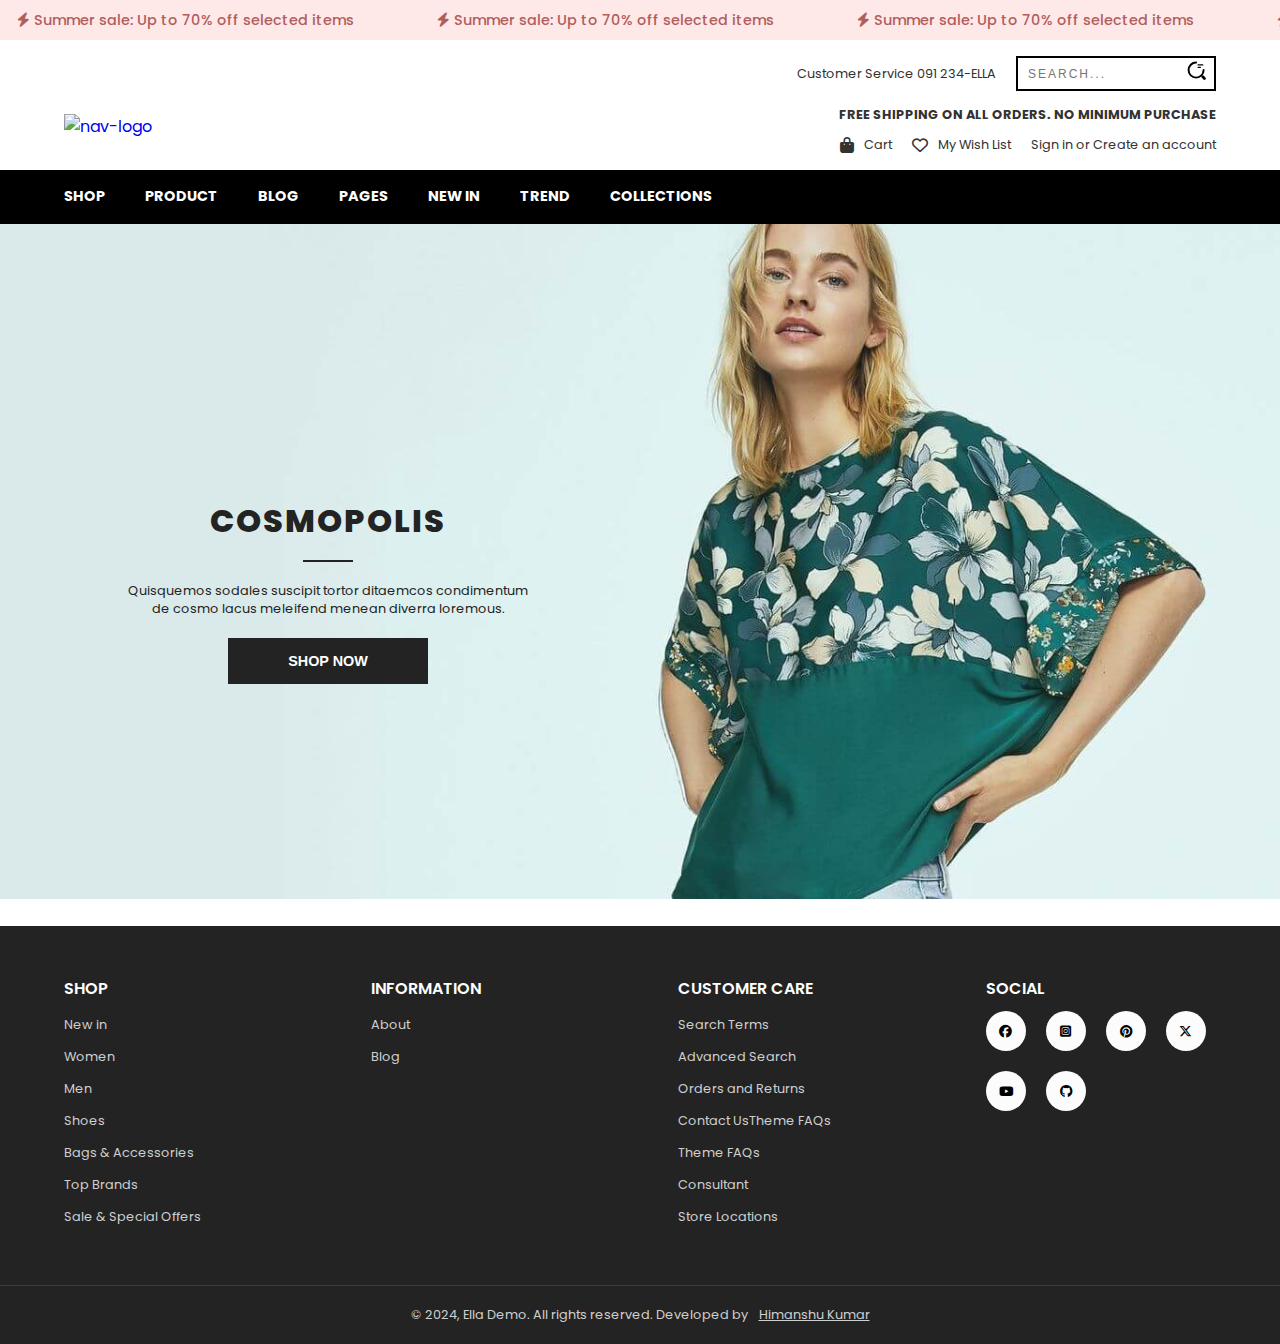
==== index.html @ 305fbdb3 "add footer" ====
<!DOCTYPE html>
<html lang="en">

<head>
    <meta charset="UTF-8" />
    <meta name="viewport" content="width=device-width, initial-scale=1.0" />
    <title>Ella - shopify ⚡</title>
    <link rel="shortcut icon" href="./Assets/favicon_32x32.png" type="image/png" />
    <!-- style -->
    <link rel="stylesheet" href="style.css" />
    <!-- responsive -->
    <link rel="stylesheet" href="query.css" />
    <!-- icons -->
    <link rel="stylesheet" href="https://cdnjs.cloudflare.com/ajax/libs/font-awesome/6.7.2/css/all.min.css"
        integrity="sha512-Evv84Mr4kqVGRNSgIGL/F/aIDqQb7xQ2vcrdIwxfjThSH8CSR7PBEakCr51Ck+w+/U6swU2Im1vVX0SVk9ABhg=="
        crossorigin="anonymous" referrerpolicy="no-referrer" />
</head>

<body>
    <!-- text scroll -->
    <div class="slider-wrapper">
        <div class="slider" id="slider">
            <div class="slide">
                <span>
                    <i class="scroll-icon fa-solid fa-bolt"></i>
                    Summer sale: Up to 70% off selected items
                </span>
            </div>
            <div class="slide">
                <span>
                    <i class="scroll-icon fa-solid fa-bolt"></i>
                    Summer sale: Up to 70% off selected items
                </span>
            </div>
            <div class="slide">
                <span>
                    <i class="scroll-icon fa-solid fa-bolt"></i>
                    Summer sale: Up to 70% off selected items
                </span>
            </div>
            <div class="slide">
                <span>
                    <i class="scroll-icon fa-solid fa-bolt"></i>
                    Summer sale: Up to 70% off selected items
                </span>
            </div>
            <div class="slide">
                <span>
                    <i class="scroll-icon fa-solid fa-bolt"></i>
                    Summer sale: Up to 70% off selected items
                </span>
            </div>
            <div class="slide">
                <span>
                    <i class="fa-solid fa-bolt"></i>
                    Summer sale: Up to 70% off selected items
                </span>
            </div>
        </div>
    </div>

    <!-- header -->
    <header>
        <!-- navbar -->
        <div class="nav-wrapper">
            <nav class="nav">
                <div class="logo">
                    <a href="#">
                        <img class="logo-img"
                            src="https://new-ella-demo.myshopify.com/cdn/shop/files/ella-logo-black-compressor.png?v=1629858814&width=300"
                            alt="nav-logo" />
                    </a>
                </div>

                <div class="nav-contents">
                    <div class="nav-header">
                        <span class="customer">Customer Service 091 234-ELLA</span>

                        <div class="search">
                            <div class="input-container">
                                <input type="text" name="text" class="input" placeholder="search..." />
                                <span class="icon">
                                    <svg width="19px" height="19px" viewBox="0 0 24 24" fill="none"
                                        xmlns="http://www.w3.org/2000/svg">
                                        <g id="SVGRepo_bgCarrier" stroke-width="0"></g>
                                        <g id="SVGRepo_tracerCarrier" stroke-linecap="round" stroke-linejoin="round">
                                        </g>
                                        <g id="SVGRepo_iconCarrier">
                                            <path opacity="1" d="M14 5H20" stroke="#000" stroke-width="1.5"
                                                stroke-linecap="round" stroke-linejoin="round"></path>
                                            <path opacity="1" d="M14 8H17" stroke="#000" stroke-width="1.5"
                                                stroke-linecap="round" stroke-linejoin="round"></path>
                                            <path
                                                d="M21 11.5C21 16.75 16.75 21 11.5 21C6.25 21 2 16.75 2 11.5C2 6.25 6.25 2 11.5 2"
                                                stroke="#000" stroke-width="2.5" stroke-linecap="round"
                                                stroke-linejoin="round"></path>
                                            <path opacity="1" d="M22 22L20 20" stroke="#000" stroke-width="3.5"
                                                stroke-linecap="round" stroke-linejoin="round"></path>
                                        </g>
                                    </svg>
                                </span>
                            </div>
                        </div>
                    </div>

                    <div class="free-ship">
                        <span class="ship-t">Free shipping on All Orders. No Minimum Purchase</span>
                    </div>

                    <div class="nav-link-btns">
                        <div class="shop">
                            <a class="shop-btn nav-i-btn" href="#">
                                <i class="fa-solid fa-bag-shopping nav-icons"></i>
                                Cart
                            </a>
                        </div>
                        <div class="shop-details">
                            <div class="shop-head">
                                <span>Cart</span>

                                <div class="shop-cancle"></div>
                            </div>
                            <div class="shop-items">No Items</div>
                        </div>

                        <div class="wish">
                            <a class="wish-btn nav-i-btn" href="#">
                                <i class="fa-regular fa-heart nav-icons"></i>
                                My Wish List
                            </a>
                        </div>
                        <div class="wish-details">
                            <div class="wish-head">
                                <span>Wish List</span>

                                <div class="wish-cancle"></div>
                            </div>
                            <div class="wish-items">No Items</div>
                        </div>

                        <div class="sign-up">
                            <a class="sign-btn" href="#">Sign in or Create an account</a>
                        </div>
                    </div>
                </div>
            </nav>
        </div>

        <!-- nav footer -->
        <div class="nav-footer-wrapper">
            <div class="res-nav">
                <div class="hamburger-search">
                    <div class="hamburger">
                        <div class="line-h"></div>
                        <div class="line-h"></div>
                        <div class="line-h"></div>
                    </div>

                    <div class="res-search">
                        <div class="input-container">
                            <input type="text" name="text" class="input" placeholder="search..." />
                            <span class="icon">
                                <svg width="19px" height="19px" viewBox="0 0 24 24" fill="none"
                                    xmlns="http://www.w3.org/2000/svg">
                                    <g id="SVGRepo_bgCarrier" stroke-width="0"></g>
                                    <g id="SVGRepo_tracerCarrier" stroke-linecap="round" stroke-linejoin="round"></g>
                                    <g id="SVGRepo_iconCarrier">
                                        <path opacity="1" d="M14 5H20" stroke="#000" stroke-width="1.5"
                                            stroke-linecap="round" stroke-linejoin="round"></path>
                                        <path opacity="1" d="M14 8H17" stroke="#000" stroke-width="1.5"
                                            stroke-linecap="round" stroke-linejoin="round"></path>
                                        <path
                                            d="M21 11.5C21 16.75 16.75 21 11.5 21C6.25 21 2 16.75 2 11.5C2 6.25 6.25 2 11.5 2"
                                            stroke="#000" stroke-width="2.5" stroke-linecap="round"
                                            stroke-linejoin="round"></path>
                                        <path opacity="1" d="M22 22L20 20" stroke="#000" stroke-width="3.5"
                                            stroke-linecap="round" stroke-linejoin="round"></path>
                                    </g>
                                </svg>
                            </span>
                        </div>
                    </div>
                </div>

                <div class="user-shop">
                    <div class="shop">
                        <a class="shop-btn nav-i-btn res-shop" href="#">
                            <i class="fa-solid fa-bag-shopping nav-icons res-s"></i>
                            Cart
                        </a>

                        <div class="shop-details">
                            <div class="shop-head">
                                <span>Cart</span>

                                <div class="shop-cancle"></div>
                            </div>
                            <div class="shop-items">No Items</div>
                        </div>
                    </div>

                    <div class="wish">
                        <a class="wish-btn nav-i-btn" href="#">
                            <i class="fa-solid fa-heart"></i>
                            Wish
                        </a>

                        <div class="wish-details">
                            <div class="wish-head">
                                <span>Wish List</span>

                                <div class="wish-cancle"></div>
                            </div>
                            <div class="wish-items">No Items</div>
                        </div>
                    </div>
                </div>
            </div>

            <div class="nav-footer">
                <div class="nav-footer-head">
                    <span> Menu </span>

                    <div class="cancle">
                        <div class="c-line"></div>
                    </div>
                </div>
                <a href="./shop.html" class="nav-all-a">
                    Shop
                    <div class="line"></div>
                </a>

                <a href="#">
                    Product
                    <div class="line"></div>
                </a>

                <a href="#">
                    Blog
                    <div class="line"></div>
                </a>

                <a href="#">
                    Pages
                    <div class="line"></div>
                </a>

                <a href="#">
                    New in
                    <div class="line"></div>
                </a>

                <a href="#">
                    Trend
                    <div class="line"></div>
                </a>

                <a href="#">
                    Collections
                    <div class="line"></div>
                </a>

                <div class="sign-up s-des">
                    <a class="sign-btn" href="#">Sign in or Create an account
                        <div class="line"></div>
                    </a>
                </div>

                <span class="customer d-s">Customer Service 091 234-ELLA</span>
            </div>
            <!-- nav footer end -->
        </div>
        <!-- nav end -->
    </header>
    <!-- header end -->

    <!-- account section -->
    <div class="account-wrapper">
        <div class="ac-form">
            <div class="ac-form-header">
                <div class="acc-pages">
                    <span class="acc-login"> Login </span>

                    <span class="acc-create"> Create account </span>
                </div>

                <div class="acc-c"></div>
            </div>

            <div class="create-acc">
                <div class="login-acc name-acc">
                    <div class="login-e">
                        <label class="labl" for="input">First Name</label>
                        <input class="input-e" type="text" placeholder="First Name" />
                    </div>

                    <div class="login-e last-name-acc">
                        <label class="labl" for="input">Last Name</label>
                        <input class="input-e" type="text" placeholder="Last Name" />
                    </div>

                    <div class="login-e">
                        <label class="labl" for="input">Your Email </label>
                        <input class="input-e" type="text" placeholder="Your Email" />
                    </div>

                    <div class="login-e login-p">
                        <label class="labl" for="input">Your Password</label>
                        <input class="input-e" type="text" placeholder="Your Password" />
                    </div>

                    <div class="acc-btn">
                        <button>Create</button>
                    </div>

                    <div class="c-support">
                        <span class="l-c-s">Customer Service 091 234-ELLA</span>
                    </div>
                </div>
            </div>

            <div class="login-acc">
                <div class="login-e">
                    <label class="labl" for="input">Email Address</label>
                    <input class="input-e" type="text" placeholder="Email Address" />
                </div>

                <div class="login-e login-p">
                    <label class="labl" for="input">Password</label>
                    <input class="input-e" type="text" placeholder="Password" />
                </div>

                <div class="acc-btn">
                    <button>Account</button>
                </div>

                <div class="c-support">
                    <span class="l-c-s">Customer Service 091 234-ELLA</span>
                </div>
            </div>
        </div>
    </div>
    <!-- account section end -->

    <!-- front entry -->
    <div class="front-entry">
        <div class="front-pic">
            <img src="./Assets/newsletter_e4e489d4-f7a0-4a96-b583-f2c07e12f2c9.webp" alt="" />
        </div>

        <div class="front-form">
            <h2>join our mailing list</h2>
            <p>sign up exclusive updates, new arrivals & insider only discounts</p>

            <div class="front-inputs">
                <input type="text" placeholder="Enter Your Email Address" />
                <button>Submit</button>
            </div>

            <div class="social-front">
                <a href="#">
                    <i class="fa-brands fa-facebook"></i>
                </a>

                <a href="#">
                    <i class="fa-brands fa-square-instagram"></i>
                </a>

                <a href="#">
                    <i class="fa-brands fa-github"></i>
                </a>

                <a href="#">
                    <i class="fa-brands fa-youtube"></i>
                </a>

                <a href="#">
                    <i class="fa-brands fa-twitter"></i>
                </a>
            </div>

            <div class="f-c">
                <div class="front-cancle"></div>
            </div>
        </div>
    </div>
    <!-- front entry -->

    <!-- hero -->
    <div class="hero">
        <img class="hero-img" src="./Assets/slideshow-1.jpg" alt="" />

        <div class="hero-disc">
            <h2 class="hero-head">COSMOPOLIS
                <div class="hero-head-line"></div>
            </h2>

            <p class="hero-about">
                Quisquemos sodales suscipit tortor ditaemcos condimentum de cosmo
                lacus meleifend menean diverra loremous.
            </p>

            <button class="hero-btn">
                <a href="#">Shop Now</a>
            </button>
        </div>
    </div>
    <!-- hero end -->



    <!-- offer ani -->
    <div class="offer-ani">
        <span>End-of-season clearance:
            Up to 80% off!
        </span>

        <div class="offer-ani-cancle">

        </div>
    </div>



    <!-- footer -->
    <div class="footer-container">
        <footer>
            <div class="footer-all-link">
                <span>Shop</span>
                <ul>
                    <li><a href="#">
                            New in
                            <div class="footer-h-line"></div>
                        </a></li>
                    <li><a href="#">
                            Women
                            <div class="footer-h-line"></div>
                        </a></li>
                    <li><a href="#">
                            Men
                            <div class="footer-h-line"></div>
                        </a></li>
                    <li><a href="#">
                            Shoes
                            <div class="footer-h-line"></div>
                        </a></li>
                    <li><a href="#">
                            Bags & Accessories
                            <div class="footer-h-line"></div>
                        </a></li>
                    <li><a href="#">
                            Top Brands
                            <div class="footer-h-line"></div>
                        </a></li>
                    <li><a href="#">
                            Sale & Special Offers
                            <div class="footer-h-line"></div>
                        </a></li>
                </ul>
            </div>

            <div class="footer-all-link">
                <span>Information</span>
                <ul>
                    <li><a href="#">
                            About
                            <div class="footer-h-line"></div>
                        </a></li>
                    <li><a href="#">
                            Blog
                            <div class="footer-h-line"></div>
                        </a></li>
                </ul>
            </div>

            <div class="footer-all-link">
                <span>Customer Care</span>
                <ul>
                    <li><a href="#">
                            Search Terms
                            <div class="footer-h-line"></div>
                        </a></li>
                    <li><a href="#">
                            Advanced Search
                            <div class="footer-h-line"></div>
                        </a></li>
                    <li><a href="#">
                            Orders and Returns
                            <div class="footer-h-line"></div>
                        </a></li>
                    <li><a href="#">
                            Contact UsTheme FAQs
                            <div class="footer-h-line"></div>
                        </a></li>
                    <li><a href="#">
                            Theme FAQs
                            <div class="footer-h-line"></div>
                        </a></li>
                    <li><a href="#">
                            Consultant
                            <div class="footer-h-line"></div>
                        </a></li>
                    <li><a href="#">
                            Store Locations
                            <div class="footer-h-line"></div>
                        </a></li>
                </ul>
            </div>

            <div class="footer-all-link">
                <span>Social</span>
                <div class="social-links">
                    <div class="footer-s-l">
                        <i class="fa-brands fa-facebook"></i>
                    </div>

                    <div class="footer-s-l">
                        <i class="fa-brands fa-square-instagram"></i>
                    </div>

                    <div class="footer-s-l">
                        <i class="fa-brands fa-pinterest"></i>
                    </div>

                    <div class="footer-s-l">
                        <i class="fa-brands fa-x-twitter"></i>
                    </div>

                    <div class="footer-s-l">
                        <i class="fa-brands fa-youtube"></i>
                    </div>

                    <div class="footer-s-l">
                        <i class="fa-brands fa-github"></i>
                    </div>

                </div>
            </div>
        </footer>
        <div class="copy-right">
            <div class="copy-wrapper">
                <div class="copy">
                    © 2024, Ella Demo. All rights reserved. Developed by <a href="#">Himanshu Kumar</a>
                </div>
            </div>
        </div>
    </div>
    <!-- footer end -->



    <!-- scripts -->
    <script src="jquery.js"></script>
    <script src="script.js"></script>
</body>

</html>
---- style.css ----
@import url('https://fonts.googleapis.com/css2?family=Poppins:ital,wght@0,100;0,200;0,300;0,400;0,500;0,600;0,700;0,800;0,900;1,100;1,200;1,300;1,400;1,500;1,600;1,700;1,800;1,900&display=swap');

:root {
    --scroll-text-: #b05d5d;
    --scroll-text-bg: #ffe8e8;
    --nav-text: #323232;
    --nav-footer: #000000;
    --nav-footer-text: #ffffff;
    --hero-text: #232323;
}

* {
    padding: 0;
    margin: 0;
    box-sizing: border-box;
}

html,
body {
    font-family: "Poppins", sans-serif;
    scroll-behavior: smooth;
    /* overflow: hidden; */
}

/* text scroll */
.slider-wrapper {
    display: flex;
    overflow: hidden;
    width: 100%;
    position: relative;
    background-color: var(--scroll-text-bg);
}

.slider {
    display: flex;
    white-space: nowrap;
}

.slide {
    display: inline-block;
    width: 300px;
    height: 40px;
    margin: 0 60px;
    display: flex;
    align-items: center;
}

.slide span {
    color: var(--scroll-text-);
    font-size: .9rem;
    font-weight: 500;
}

.scroll-icon {
    margin-left: 5px;
}

/* navbar */
.nav-wrapper {
    width: 100%;
    display: flex;
    align-items: center;
    justify-content: center;
    padding: 1rem 0;
}

.nav {
    width: 60%;
    height: fit-content;
    display: flex;
    justify-content: space-between;
}

.logo {
    width: 30%;
    display: flex;
    position: relative;
}

.logo-img {
    height: 40px;
    object-fit: cover;
    position: absolute;
    bottom: 0;
    left: 0;
}

.customer {
    font-size: .8rem;
    color: var(--nav-text);
}

.nav-header {
    display: flex;
    align-items: center;
    gap: 20px;
}

.nav-contents {
    width: 70%;
    display: flex;
    flex-direction: column;
    align-items: end;
}

/* nav search */

.input-container {
    width: 200px;
    position: relative;
}

.icon {
    position: absolute;
    right: 10px;
    top: calc(50% + 5px);
    transform: translateY(calc(-50% - 5px));
}

.input {
    width: 100%;
    height: 35px;
    padding: 10px;
    transition: .2s linear;
    border: 2.5px solid var(--nav-footer);
    font-size: 12px;
    text-transform: uppercase;
    letter-spacing: 2px;
}

.input:focus {
    outline: none;
    border: 0.5px solid var(--nav-footer);
    box-shadow: -5px -5px 0px var(--nav-footer);
}

.input-container:hover>.icon {
    animation: anim 1s linear infinite;
}

@keyframes anim {

    0%,
    100% {
        transform: translateY(calc(-50% - 5px)) scale(1);
    }

    50% {
        transform: translateY(calc(-50% - 5px)) scale(1.1);
    }
}

.free-ship,
.nav-link-btns {
    margin-top: 10px;
}

.ship-t {
    font-weight: 700;
    font-size: .8rem;
    text-transform: uppercase;
    color: var(--nav-text);
}

.nav-link-btns {
    display: flex;
    align-items: center;
    gap: 20px;
}

.shop-btn,
.wish-btn {
    text-decoration: none;
    display: flex;
    align-items: center;
    gap: 10px;
    font-size: .8rem;
    color: var(--nav-text);
}

.sign-btn {
    text-decoration: none;
    font-size: .8rem;
    color: var(--nav-text);
    transition: .2s all;
}

.sign-btn:hover {
    text-decoration: underline;
}

.sign-up {
    display: flex;
    align-items: center;

}

.nav-icons {
    font-size: 1rem !important;
    transition: .2s all;
}

.nav-i-btn:hover .nav-icons {
    transform: scale(1.1);
}

.nav-footer-wrapper {
    width: 100%;
    display: flex;
    justify-content: center;
    background-color: var(--nav-footer);
    padding: 16px 0;
}

.nav-footer {
    width: 60%;
    display: flex;
    gap: 40px;
    position: relative;
}

.nav-footer a {
    text-decoration: none;
    color: var(--nav-footer-text);
    font-weight: 700;
    text-transform: uppercase;
    font-size: .9rem;
}

.line {
    width: 0%;
    height: 1px;
    background-color: var(--nav-footer-text);
    transition: .2s all;
}

.nav-footer a:hover .line {
    width: 100%;
}

.res-nav {
    display: none;
}

.nav-footer-head {
    display: none;
}

.d-s {
    display: none;
}

.shop-details {
    position: fixed;
    height: 100%;
    width: 400px;
    background-color: #fafafa;
    right: -400px;
    top: 0;
    z-index: 100;
    transition: .5s all;
}

.shop-head {
    width: 100%;
    background-color: var(--nav-footer);
    height: 50px;
    padding: 0 10px;
    display: flex;
    align-items: center;
    justify-content: space-between;
}

.shop-head span {
    font-size: .9rem;
    font-weight: 600;
    color: var(--nav-footer-text);
}

.shop-cancle {
    width: 32px;
    height: 4px;
    margin: 8px;
    background-color: var(--nav-footer-text);
}

.shop-items {
    padding: 10px;
    color: var(--nav-text);
}

.wish-details {
    position: fixed;
    height: 100%;
    width: 400px;
    background-color: #fafafa;
    right: -400px;
    top: 0;
    z-index: 100;
    transition: .5s all;
}

.wish-head {
    width: 100%;
    background-color: var(--nav-footer);
    height: 50px;
    padding: 0 10px;
    display: flex;
    align-items: center;
    justify-content: space-between;
}

.wish-head {
    font-size: .9rem;
    font-weight: 600;
    color: var(--nav-footer-text);
}

.wish-cancle {
    width: 32px;
    height: 4px;
    margin: 8px;
    background-color: var(--nav-footer-text);
}

.wish-items {
    padding: 10px;
    color: var(--nav-text);
}

.s-des {
    display: none;
}

/* nav end */

/* account section */
.account-wrapper {
    position: fixed;
    top: 0;
    left: 0;
    width: 100%;
    height: 100vh;
    z-index: 100;
    background-color: #0000008f;
    display: flex;
    justify-content: end;
    visibility: hidden;
    opacity: 0;
    transition: .5s all;
}

.ac-form {
    width: 400px;
    height: 100%;
    background-color: #fafafa;
    transform: translateX(400px);
    transition: .5s all;
    position: relative;
}

.ac-form-header {
    width: 100%;
    height: 50px;
    background-color: #000000;
    padding: 0 10px;
    display: flex;
    align-items: center;
    justify-content: space-between;
}

.acc-login,
.acc-create {
    color: var(--nav-footer-text);
    font-size: .9rem;
    font-weight: 600;
    cursor: pointer;
}

.acc-create:hover {
    text-decoration: underline;
}

.acc-login:hover {
    text-decoration: underline;
}

.acc-c {
    width: 32px;
    height: 4px;
    margin: 8px;
    background-color: var(--nav-footer-text);
}

.acc-pages {
    display: flex;
    align-items: center;
    gap: 20px;
}

.create-acc {
    position: absolute;
    top: 50px;
    right: 0;
    width: 100%;
    height: 100%;
    background-color: #fafafa;
    transition: .5s all;
    visibility: hidden;
    opacity: 0;
    transform: translateX(100%);
}

.login-acc {
    padding: 20px;
}

.login-e {
    display: flex;
    flex-direction: column;
    margin-top: 20px;
}

.labl {
    font-size: .8rem;
    color: var(--nav-footer);
}

.input-e {
    margin-top: 8px;
    border: 0;
    outline: 1px solid #0000007a;
    padding: 15px 10px;
}

.input-e::placeholder {
    color: #0000007a;
    letter-spacing: 1px;
}

.login-p {
    margin-top: 20px;
}

.acc-btn {
    margin-top: 20px;
}

.acc-btn button {
    width: 100%;
    height: 50px;
    border: none;
    background-color: var(--nav-footer);
    color: var(--nav-footer-text);
    font-size: .9rem;
    font-weight: 600;
    text-transform: uppercase;
}

.c-support {
    position: absolute;
    bottom: 20px;
    left: 50%;
    transform: translateX(-50%);
}

.l-c-s {
    font-size: .8rem !important;
    color: var(--nav-text);
}

.last-name-acc {
    margin-top: 20px;
}

/* account section end */


/* front entry */
.front-entry {
    width: 100%;
    height: 100vh;
    position: fixed;
    top: 0;
    right: 0;
    z-index: 100;
    background-color: #00000085;
    display: flex;
    justify-content: center;
    align-items: center;
    transition: .5s all;
    visibility: hidden;
    opacity: 0;
}

.front-pic {
    width: 500px;
    height: 500px;
    transform: translateX(120px);
    transition: .6s all;
}

.front-pic img {
    width: 100%;
    height: 100%;
    object-fit: cover;
    object-position: center;
}

.front-form {
    width: 500px;
    height: 500px;
    background-color: #fafafa;
    padding: 60px;
    position: relative;
}

.front-form h2 {
    text-transform: uppercase;
    font-size: 1.8rem;
    text-align: center;
    color: #000000;
}

.front-form p {
    font-size: 1rem;
    color: var(--nav-text);
    text-align: center;
    margin-top: 5px;
}

.front-inputs {
    margin-top: 20px;
    display: flex;
    flex-direction: column;
    gap: 15px;
}

.front-inputs input {
    border: none;
    outline: 0;
    outline: 1px solid #0000007a;
    padding: 20px 10px;
}

.front-inputs button {
    width: 100%;
    height: 50px;
    border: none;
    background-color: var(--nav-footer);
    color: var(--nav-footer-text);
    font-size: .9rem;
    font-weight: 600;
    text-transform: uppercase;
}

.social-front {
    display: flex;
    justify-content: center;
    gap: 20px;
    margin-top: 20px;
}

.social-front a {
    font-size: 1.3rem;
    color: var(--nav-text);
}

.f-c {
    position: absolute;
    top: -20px;
    right: -20px;
    background-color: #000000;
    padding: 10px;
}

.front-cancle {
    width: 30px;
    height: 4px;
    margin: 8px;
    background-color: #fafafa;
}

/* front entry end */



/* hero */
.hero {
    position: relative;
}

.hero-img {
    width: 100%;
    height: 75vh;
    object-fit: cover;
    object-position: center;
}

.hero-disc {
    position: absolute;
    top: 40%;
    left: 20%;
    width: 400px;
    text-align: center;
}

.hero-head {
    font-size: 2rem;
    font-weight: 800;
    letter-spacing: 2px;
    color: var(--hero-text);
    display: flex;
    flex-direction: column;
    align-items: center;
}

.hero-head-line {
    width: 50px;
    height: 2px;
    background-color: var(--hero-text);
    margin-top: 15px;
}

.hero-about {
    font-size: .8rem;
    color: var(--hero-text);
    margin-top: 20px;
}

.hero-btn {
    margin-top: 20px;
    padding: 15px 60px;
    border: none;
    background-color: var(--hero-text);
    transition: .1s all;
}

.hero-btn a {
    text-decoration: none;
    color: var(--nav-footer-text);
    font-size: .9rem;
    font-weight: 600;
    text-transform: uppercase;
    transition: .4s all;
}

.hero-btn:hover {
    outline: 1px solid var(--hero-text);
    background-color: var(--nav-footer-text);
}

.hero-btn:hover a {
    color: var(--hero-text);
}

/* hero end */

/* shop page */
.s-top,
.collection-wrapper,
.all-collection-store,
.shopping-i {
    width: 100%;
    display: flex;
    justify-content: center;
    margin-top: 30px;
}

.s-top-wrapper,
.collection-text,
.all-coll-stor-wrapper,
.shopping-i-wrapper,
.shopping-footer {
    width: 60%;
}

.all-coll-stor-wrapper {
    display: flex;
    flex-direction: column;
    gap: 80px;
}

.store-card {
    width: fit-content;
    text-align: center;
    width: 360px;
}

.s-top-wrapper span {
    font-size: .8rem;
    color: #999999;
}

.collection-text {
    font-size: .9rem;
    letter-spacing: 2px;
    color: var(--hero-text);
    text-transform: uppercase;
}

.coll-row {
    display: flex;
    justify-content: space-between;
}

.store-pro-i {
    width: 100%;
    height: 420px;
    object-fit: cover;
    object-position: center;
    transition: .4s all;
}

.product-s-head {
    margin-top: 10px;
    text-transform: uppercase;
    color: var(--nav-footer);
}

.product-s-total {
    font-size: .9rem;
    color: #999999;
}

.product-s-dec {
    font-size: .8rem;
    margin-top: 10px;
    color: #3c3c3c;
    line-height: 20px;
}

.shop-more-btn {
    width: 100%;
    height: fit-content;
    margin-top: 20px;
    display: flex;
    justify-content: center;
    margin-bottom: 50px;
}

.more-btn-s {
    font-size: .9rem;
    font-weight: 700;
    color: #000000;
    outline: 1px solid #000000;
    background-color: transparent;
    border: none;
    text-transform: uppercase;
    padding: 12px 50px;
    position: relative;
}

.show-more {
    visibility: hidden;
    display: none;
    opacity: 0;
    transition: .5s all;
}

.ss {
    position: absolute;
    outline: 1px solid #999999 !important;
    color: #999999 !important;
    visibility: hidden;
    transition: .5s all;
}

.store-product-img {
    overflow: hidden;
    transition: .4 all;
}

.store-card:hover .store-pro-i {
    scale: 1.1;

}

/* shop page end */




/* shopping page */

.shopping-pic {
    width: 100%;
    height: 65vh;
    object-fit: cover;
    object-position: top;
}

.about-shoping,
.all-shopping-pro {
    display: flex;
    justify-content: center;
    width: 100%;
    margin-top: 10px;
}

.shopping-footer h2 {
    font-size: 1.5rem;
    letter-spacing: 1px;
    font-weight: 800;
    color: #232323;
    text-transform: uppercase;
}

.shopping-footer p {
    font-size: .8rem;
    color: #232323;
    margin-top: 5px;
}

.all-shopping-pro {
    margin-top: 50px;
}

.shopping-product-wrapper {
    width: 60%;
    border-top: 1px solid #99999999;
}

.s-pro-row {
    display: flex;
    justify-content: space-between;
    margin-top: 50px;
}

.s-pro-card {
    width: 49%;
    height: fit-content;
}

.s-pro-card:hover .i-s-f {
    opacity: 0;
}

.s-pro-card:hover .quick-btn {
    transform: translateY(0%);
}

.s-pro-i-wrapper {
    position: relative;
    height: 600px;
    overflow: hidden;
}

.s-pro-i-wrapper img {
    width: 100%;
    height: 100%;
    object-fit: cover;
    position: absolute;
    object-position: top;
    transition: all .4s;
}

.s-pro-content {
    margin-top: 10px;
    text-align: center;
}

.s-pro-head {
    font-size: .8rem;
    color: #999999;
    text-transform: uppercase;
}

.s-pro-des {
    color: #232323;
    font-size: .8rem;
    margin-bottom: 10px;
}

.s-pro-price {
    font-size: 1rem;
    color: #e95944;
    font-weight: 600;
}

.quick-btn {
    position: absolute;
    bottom: 0;
    left: 0;
    z-index: 10;
    width: 100%;
    height: fit-content;
    background-color: #fafafa;
    padding: 25PX 0;
    display: flex;
    justify-content: center;
    transform: translateY(100%);
    transition: .4s all;
}

.quick-btn button {
    width: 90%;
    border: none;
    padding: 20px 0;
    font-size: .9rem;
    font-weight: 600;
    text-transform: uppercase;
    background: transparent;
    outline: 1px solid #000000;
    transition: .5s all;
    cursor: pointer;
}

.quick-btn button:hover {
    background-color: #000000;
}

.quick-btn button:hover a {
    color: #fafafa;
}

.quick-btn button a {
    text-decoration: none;
    color: #000000;
}

/* shopping page end */


/* offer ani */
.offer-ani {
    width: 400px;
    height: 55px;
    border-radius: 50px;
    background-color: #000000;
    position: fixed;
    bottom: 10px;
    left: 50%;
    transform: translateX(-50%);
    display: flex;
    align-items: center;
    justify-content: space-between;
    padding: 0 15px;
    visibility: hidden;
    opacity: 0;
    transition: all .4s;
}

.offer-ani span {
    color: #fafafa;
    font-size: .9rem;
    font-weight: 500;
}

.offer-ani-cancle {
    width: 32px;
    height: 4px;
    background-color: #fafafa;
}



/* footer */

.footer-container {
    width: 100%;
    height: fit-content;
    display: flex;
    flex-direction: column;
    align-items: center;
    background-color: var(--hero-text);
    margin-top: 20px;
}

footer {
    width: 60%;
    display: flex;
    justify-content: space-between;
    margin: 50px 0;
}

.footer-all-link {
    width: 20%;
    height: fit-content;
}

.footer-all-link span {
    font-size: 1rem;
    text-transform: uppercase;
    color: #ffffff;
    font-weight: 600;
}

.footer-all-link ul {
    list-style: none;
    margin-top: 10px;
}

.footer-all-link ul li {
    margin: 6px 0;
    width: fit-content;
}

.footer-all-link ul li a {
    text-decoration: none;
    font-size: .8rem;
    color: #cfcfcf;
    width: fit-content;
}

.footer-h-line {
    width: 0%;
    height: 1px;
    background-color: var(--nav-footer-text);
    transition: .2s all;
}

.footer-all-link ul li:hover .footer-h-line {
    width: 100%;
}

.social-links {
    display: flex;
    flex-wrap: wrap;
    gap: 20px;
    margin-top: 10px;
}

.footer-s-l {
    background-color: #fcfcfc;
    width: 40px;
    height: 40px;
    display: flex;
    justify-content: center;
    align-items: center;
    border-radius: 50%;
    transition: .4s all;
}

.footer-s-l i {
    color: #000000;
    font-size: .8rem;
}

.footer-s-l:hover {
    scale: 1.1;
}

.copy-right {
    width: 100%;
    border-top: 1px solid #99999937;
    display: flex;
    justify-content: center;
}

.copy-wrapper {
    text-align: center;
    padding: 20px 0;
}

.copy {
    color: #cfcfcf;
    font-size: .8rem;
}

.copy a {
    margin-left: 8px;
    color: #cfcfcf;
}

/* footer end */
---- query.css ----
@media screen and (max-width: 1366px) {

    .nav,
    .nav-footer,
    .mouseover-del,
    .s-top-wrapper,
    .all-coll-stor-wrapper,
    .collection-text,
    .shopping-product-wrapper,
    .shopping-i-wrapper,
    .shopping-footer,
    footer {
        width: 90%;
    }

    .mouseover-del {
        gap: 70px;
    }

    .hero-disc {
        left: 10% !important;
    }
}

@media screen and (max-width: 1023px) {

    /* nav */
    .nav-contents {
        display: none;
    }

    .logo {
        width: 100%;
        align-items: center;
        justify-content: center;
    }

    .logo-img {
        position: relative;
        height: 35px;
    }

    .nav-footer {
        width: 250px;
        height: 100%;
        position: fixed;
        background-color: #fafafa;
        flex-direction: column;
        top: 0;
        left: "-200px";
        visibility: hidden;
        gap: 0;
        z-index: 100;
        transition: 0.5s all;
    }

    .nav-footer-head {
        display: flex;
        align-items: center;
        justify-content: space-between;
        width: 100%;
        height: 50px;
        background-color: #000000;
        padding: 10px;
    }

    .nav-footer-head span {
        color: #ffffff;
        font-size: 0.9rem;
        font-weight: 600;
    }

    .res-nav {
        display: flex;
        justify-content: space-between;
        align-items: center;
        width: 95%;
    }

    .line-h,
    .c-line {
        width: 32px;
        height: 3px;
        margin: 8px;
        background-color: #ffffff;
    }

    .user-shop {
        display: flex;
        align-items: center;
        gap: 20px;
    }

    .hamburger-search {
        display: flex;
        align-items: center;
        gap: 20px;
    }

    .res-shop,
    .res-user i {
        color: #ffffff;
        font-size: 0.9rem;
        font-weight: 300;
    }

    .wish-btn {
        color: #ffffff;
        font-size: 0.9rem;
        font-weight: 300;
    }

    .slide span {
        font-size: 0.8rem;
    }

    .nav-footer-wrapper {
        position: relative;
    }

    .nav-footer a {
        color: #232323 !important;
        font-size: 0.8rem;
        font-weight: 500;
        padding: 15px 10px;
        width: fit-content;
    }

    .line {
        width: 100%;
        margin-top: 2px;
        background-color: #000000;
    }

    .customer {
        position: absolute;
        bottom: 10px;
        left: 10px;
    }

    .d-s {
        display: block;
    }

    .shop-details {
        position: fixed;
        right: -30%;
        top: 0;
        z-index: 100;
        width: 30%;
    }

    .wish-details {
        position: fixed;
        right: -30%;
        top: 0;
        z-index: 100;
        width: 30%;
    }

    /* nav end */

    .sign-btn:hover {
        text-decoration: none;
    }

    .s-des {
        display: flex;
    }

    /* front section */
    .front-pic,
    .front-form {
        width: 300px;
        height: 300px;
    }

    .front-form h2 {
        font-size: 1.1rem;
    }

    .front-form {
        padding: 25px;
    }

    .front-form p {
        font-size: 0.8rem;
    }

    .front-inputs input {
        padding: 15px 10px;
    }

    .front-inputs button {
        height: 40px;
    }

    .social-front a {
        font-size: 1.1rem;
    }

    .mouseover-det {
        top: 0;
        left: 0;
        width: 100%;
        height: fit-content;
        padding: 0;
        transition: 0.4s all;
    }

    .mouseover-del {
        flex-direction: column;
        gap: 10px;
        width: 100%;
    }

    .del-list {
        margin-left: 10px;
    }

    .mouseover-header {
        display: flex;
        justify-content: space-between;
        align-items: center;
        width: 100%;
        height: 50px;
        padding: 0 10px;
        background: #000000;
    }

    .mouseover-header span {
        font-size: 0.9rem;
        font-weight: 600;
        color: #fafafa;
    }

    .mouseover-back {
        width: 32px;
        height: 4px;
        background-color: #fafafa;
    }

    .del-list span {
        font-size: 0.8rem;
    }

    .mouseover-del ul li {
        font-size: 0.7rem;
        margin: 4px 0;
    }

    .hero-disc {
        left: 5%;
    }

    .hero-img {
        height: 85vh;
    }

    /* shop page */
    .s-top {
        background-color: #f6f6f6;
        margin: 0;
    }

    .s-top-wrapper {
        padding: 15px 0;
        width: 95%;
    }

    .all-coll-stor-wrapper,
    .collection-text {
        width: 95%;
    }

    .coll-row {
        flex-direction: column;
        align-items: center;
        gap: 50px;
    }

    .store-card {
        width: 80%;
    }

    .store-pro-i {
        height: 800px;
    }

    .all-coll-stor-wrapper {
        gap: 50px;
    }

    .s-pro-i-wrapper {
        height: 400px;
    }

    .quick-btn {
        transform: translateY(0);
    }

    .quick-btn button {
        padding: 15px 0;
        background-color: #000000;
    }

    .quick-btn button a {
        color: #fafafa;
    }
}

@media screen and (max-width: 768px) {

    /* nav */
    .input-container {
        width: 130px;
    }

    .shop-details {
        position: fixed;
        right: -50%;
        top: 0;
        z-index: 100;
        width: 50%;
    }

    .logo-img {
        height: 25px;
    }

    .nav-wrapper {
        padding: 0.5rem 0;
    }

    .nav-footer-wrapper {
        height: 50px;
    }

    .input-container {
        width: 110px;
    }

    .line-h {
        height: 2px;
        width: 30px;
        margin: 5px;
    }

    .input {
        font-size: 0.6rem;
    }

    .res-shop,
    .res-s,
    .wish-btn {
        font-size: 12px !important;
        text-decoration: none !important;
    }

    .user-shop {
        gap: 12px;
    }

    .hamburger-search {
        gap: 10px;
    }

    .slide span {
        font-size: 0.7rem;
    }

    .slide {
        margin: 0;
    }

    .nav-i-btn {
        display: flex;
        align-items: center;
        gap: 5px;
    }

    .sign-btn:hover {
        text-decoration: none;
    }

    .s-des {
        display: flex;
    }

    .front-entry {
        flex-direction: column-reverse;
    }

    .f-c {
        padding: 5px;
    }

    .front-cancle {
        width: 20px;
    }

    .wish-details {
        position: fixed;
        right: -50%;
        top: 0;
        z-index: 100;
        width: 50%;
    }

    .all-click-res-del {
        flex-direction: column;
        gap: 6px;
    }

    .del-list span {
        font-size: 0.8rem;
    }

    .all-click-res-del ul {
        margin-top: 8px;
    }

    .all-click-res-del ul li {
        font-size: 0.7rem;
    }

    /* nav end */

    /* hero section */

    .hero-disc {
        width: 200px;
        top: 30%;
        left: 20px !important;
    }

    .hero-img {
        height: 35vh;
        object-position: 65%;
    }

    .hero-head {
        font-size: 1.2rem;
        color: #ffffff;
    }

    .hero-head-line {
        margin-top: 5px;
        background-color: #ffffff;
    }

    .hero-about {
        font-size: 0.6rem;
        color: #ffffff;
        margin-top: 10px;
    }

    .hero-btn {
        padding: 10px 40px;
        margin-top: 10px;
    }

    .hero-btn a {
        font-size: 0.5rem;
        font-weight: 800;
    }

    .store-card {
        width: 100%;
    }

    .store-pro-i {
        height: 600px;
    }

    .product-s-head {
        font-size: 0.9rem;
    }

    .product-s-total {
        font-size: 0.7rem;
    }

    .product-s-dec {
        font-size: 0.7rem;
    }

    .s-pro-row {
        flex-direction: column;
        gap: 30px;
        margin-top: 20px;
    }

    .s-pro-card {
        width: 100%;
    }

    .shopping-product-wrapper,
    .shopping-i-wrapper,
    .shopping-footer {
        width: 95%;
    }

    .s-pro-i-wrapper {
        height: 500px;
    }

    .offer-ani {
        width: 80%;
        height: 45px;
    }

    .offer-ani span {
        font-size: 0.7rem;
    }

    .offer-ani-cancle {
        height: 3px;
    }

    /* footer */
    footer {
        flex-direction: column;
        gap: 15px;
    }

    .footer-all-link {
        width: 100%;
    }

    .copy {
        font-size: 0.7rem;
        padding: 0 10px;
    }
}
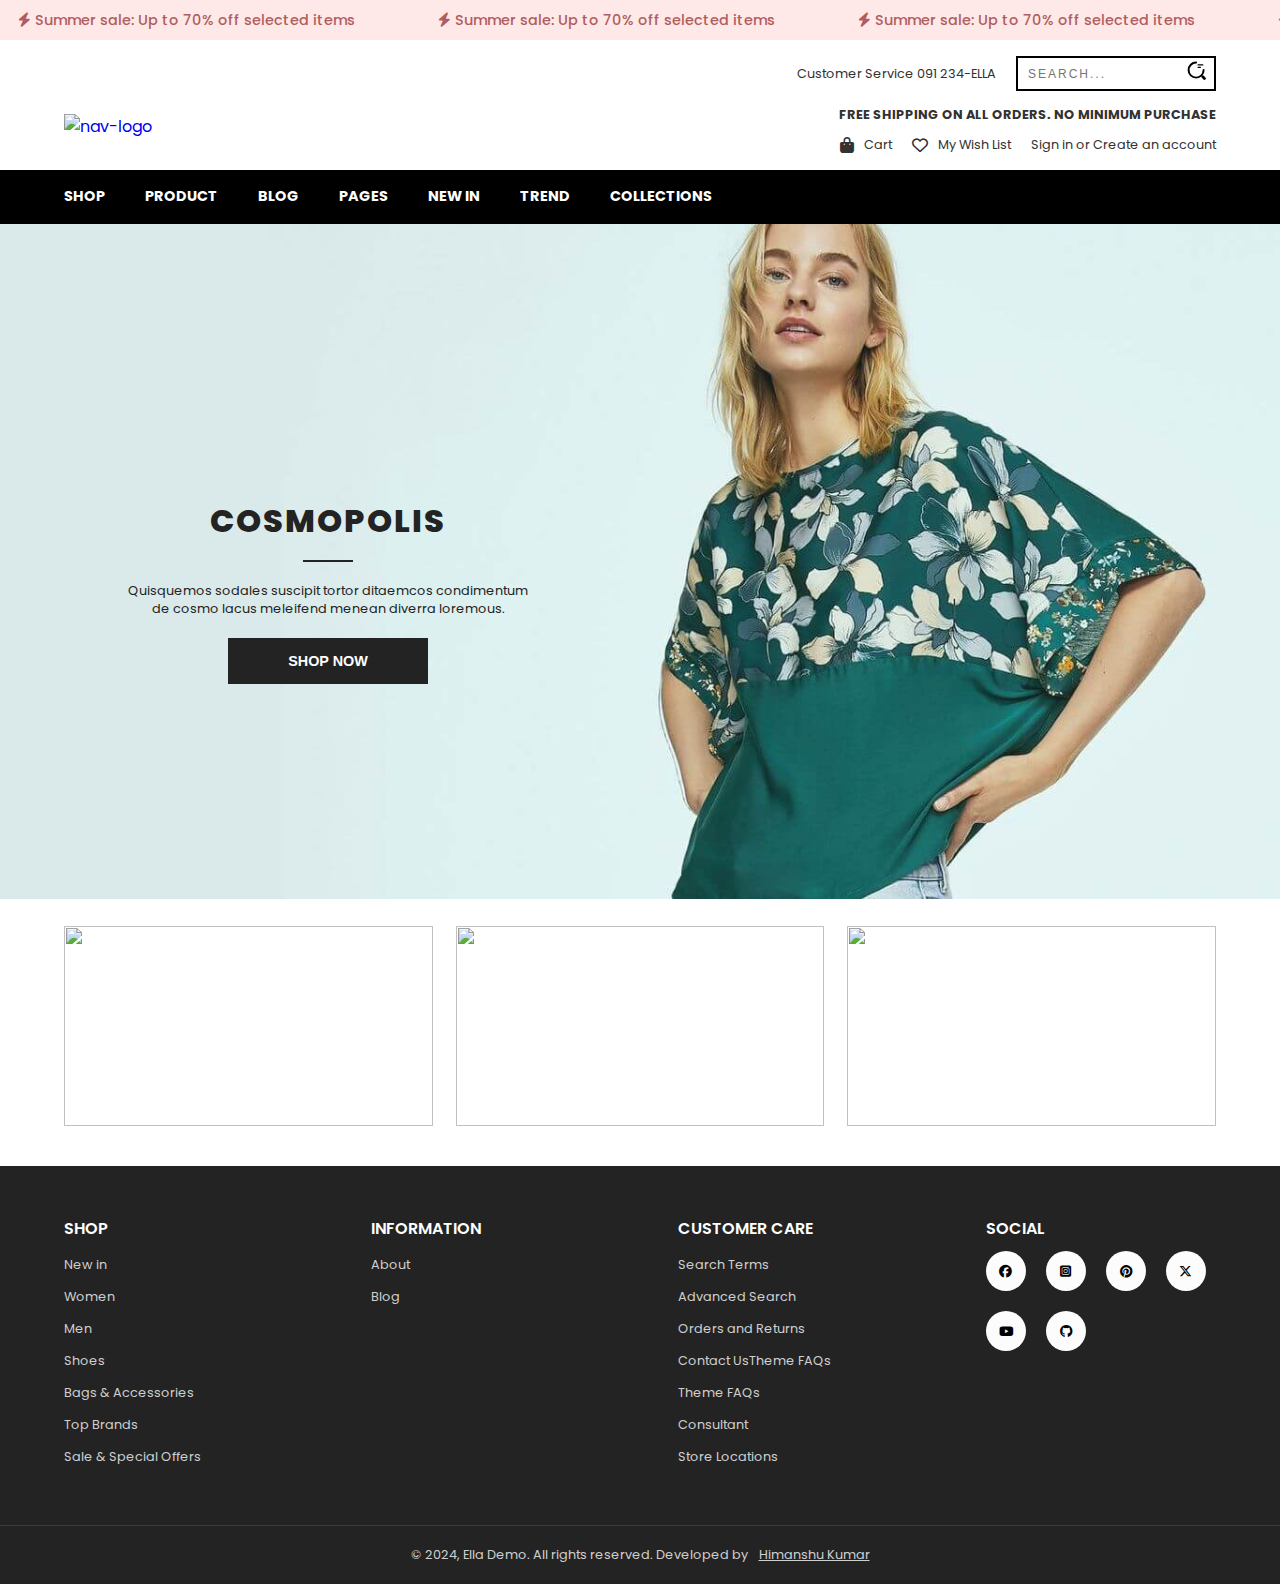
==== commit 26cbfe1a: "add" ====
--- a/index.html
+++ b/index.html
@@ -421,6 +421,45 @@
     </div>
 
 
+    <!-- choose shopping -->
+    <div class="choose-sec">
+        <div class="choose-wrapper">
+            <div class="choose-boxes">
+                <img class="c-i"
+                    src="https://new-ella-demo.myshopify.com/cdn/shop/files/1_257d98ae-1c96-4fdd-b3ea-8439950530cb_370x.jpg?v=1630924167"
+                    alt="">
+                <div class="choose-link">
+                    <a href="#">
+                        Editor's Pick
+                    </a>
+                </div>
+            </div>
+
+            <div class="choose-boxes">
+                <img class="c-i"
+                    src="https://new-ella-demo.myshopify.com/cdn/shop/files/2_987fd332-b977-48d4-9e91-aaf5bf9e372e_370x.jpg?v=1630924187"
+                    alt="">
+                <div class="choose-link">
+                    <a href="#">
+                        Shoes
+                    </a>
+                </div>
+            </div>
+
+            <div class="choose-boxes">
+                <img class="c-i"
+                    src="https://new-ella-demo.myshopify.com/cdn/shop/files/3_006e87f5-cb50-4183-81b9-0c6f16774ff5_370x.jpg?v=1630924212"
+                    alt="">
+                <div class="choose-link">
+                    <a href="#">
+                        Accessories
+                    </a>
+                </div>
+            </div>
+        </div>
+    </div>
+
+
 
     <!-- footer -->
     <div class="footer-container">
--- a/style.css
+++ b/style.css
@@ -953,6 +953,62 @@
     background-color: #fafafa;
 }
 
+/* choose sec */
+.choose-sec {
+    width: 100%;
+    height: fit-content;
+    display: flex;
+    justify-content: center;
+    padding: 20px 0;
+}
+
+.choose-wrapper {
+    width: 60%;
+    height: fit-content;
+    display: flex;
+    justify-content: space-between;
+}
+
+.choose-boxes {
+    width: 32%;
+    height: 200px;
+    position: relative;
+    overflow: hidden;
+}
+
+.c-i {
+    width: 100%;
+    height: 100%;
+    object-fit: cover;
+    object-position: top;
+    transition: .4s all;
+}
+
+.choose-boxes:hover .c-i {
+    scale: 1.1;
+}
+
+.choose-link {
+    height: fit-content;
+    /* padding: 10px 0; */
+    position: absolute;
+    top: 0;
+    left: 50%;
+    transform: translate(-50%);
+    top: 50%;
+}
+
+.choose-link a {
+    text-decoration: none;
+    font-size: 1.2rem;
+    color: var(--nav-footer-text);
+    text-transform: uppercase;
+}
+
+.choose-link a:hover {
+    text-decoration: underline;
+}
+
 
 
 /* footer */
--- a/query.css
+++ b/query.css
@@ -9,7 +9,8 @@
     .shopping-product-wrapper,
     .shopping-i-wrapper,
     .shopping-footer,
-    footer {
+    footer,
+    .choose-wrapper {
         width: 90%;
     }
 
@@ -269,7 +270,8 @@
     }
 
     .all-coll-stor-wrapper,
-    .collection-text {
+    .collection-text,
+    .choose-wrapper {
         width: 95%;
     }
 
@@ -497,7 +499,8 @@
 
     .shopping-product-wrapper,
     .shopping-i-wrapper,
-    .shopping-footer {
+    .shopping-footer,
+    .choose-wrapper {
         width: 95%;
     }
 
@@ -532,4 +535,16 @@
         font-size: 0.7rem;
         padding: 0 10px;
     }
+
+    .choose-wrapper {
+        flex-direction: column;
+        gap: 20px
+    }
+
+    .choose-boxes {
+        width: 100%;
+        height: 250px;
+    }
+
+
 }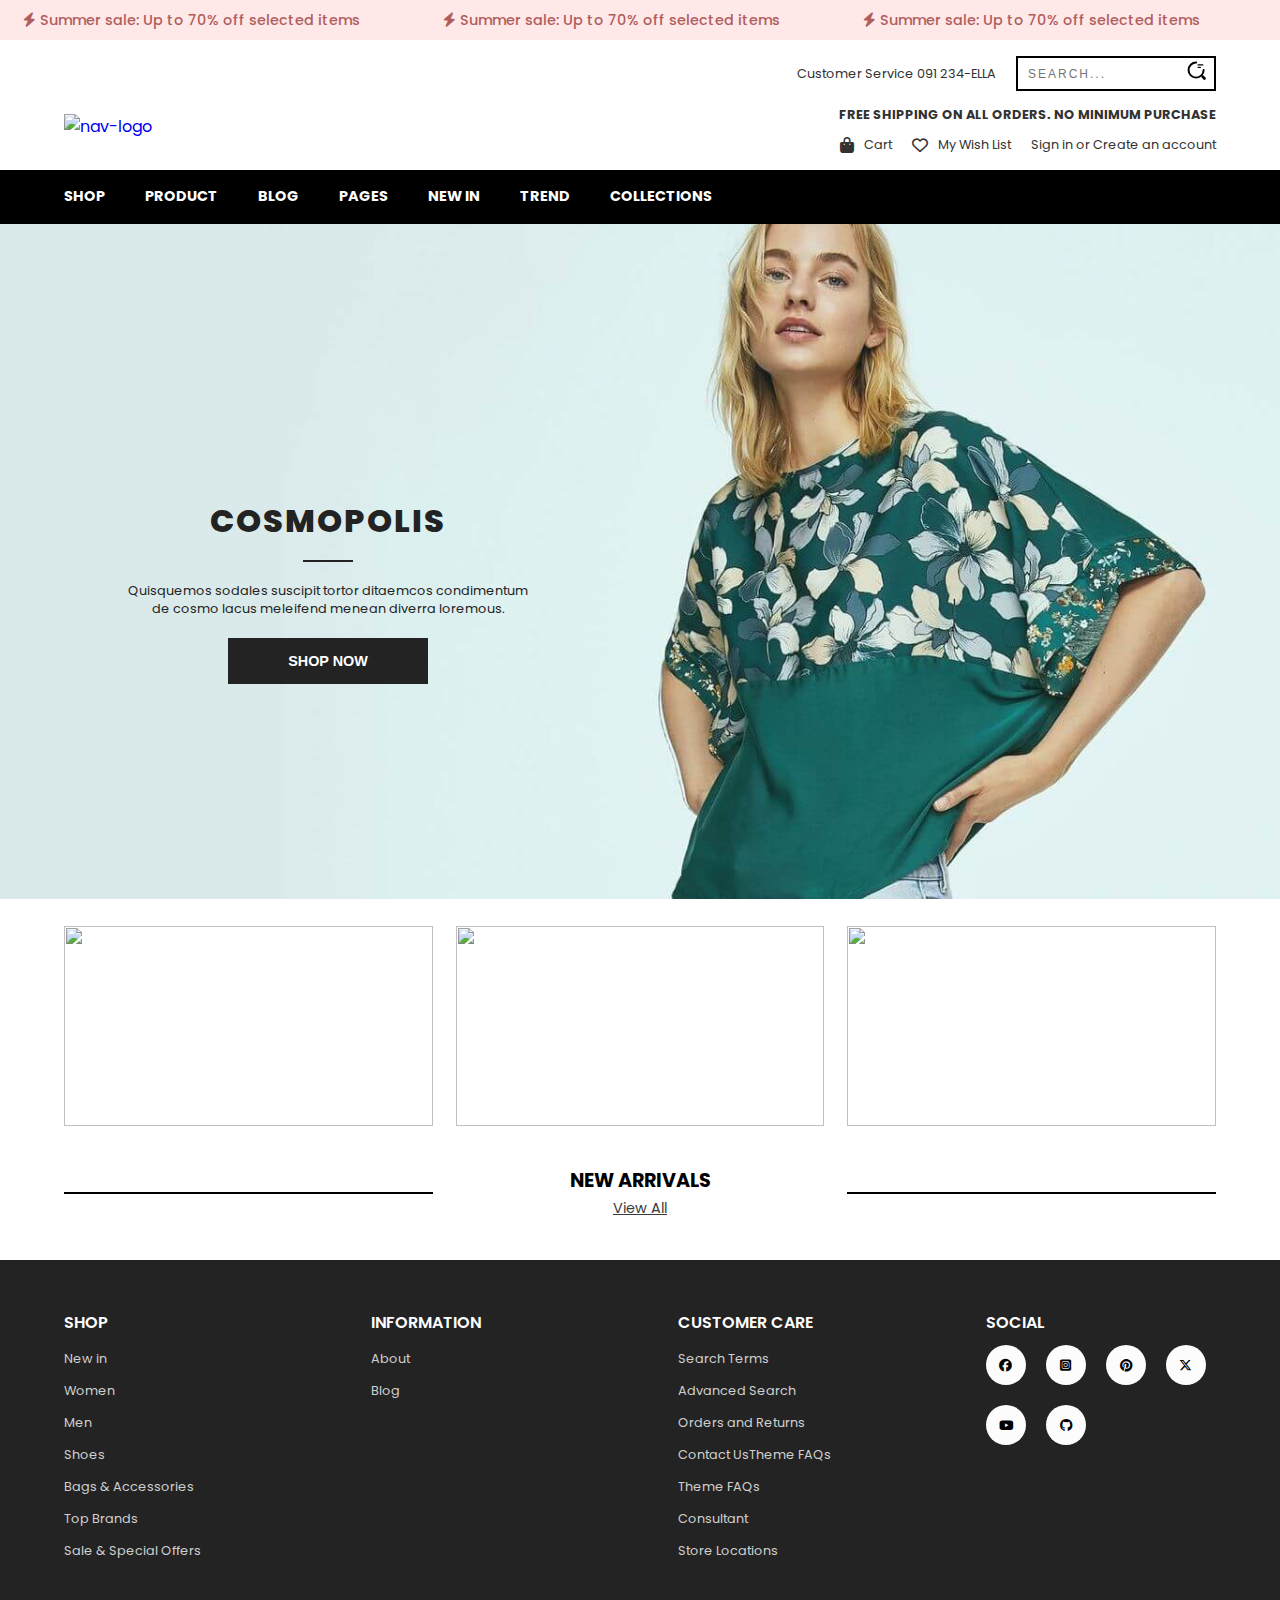
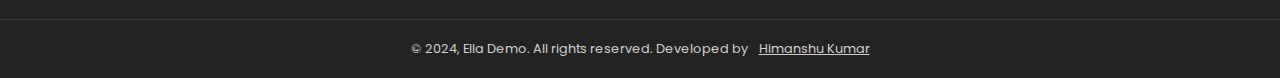
==== commit a5526ba2: "add" ====
--- a/index.html
+++ b/index.html
@@ -461,6 +461,30 @@
 
 
 
+
+
+
+    <!-- new arrivals -->
+    <div class="arrivals-container">
+        <div class="arrivals-wrapper">
+            <div class="arrival-header">
+                <div class="left-line"></div>
+                <div class="mid-text">
+                    <h2>New Arrivals</h2>
+
+                    <div class="view-all">
+                        <a href="#">
+                            View All
+                        </a>
+                    </div>
+                </div>
+                <div class="right-line"></div>
+            </div>
+        </div>
+    </div>
+
+
+
     <!-- footer -->
     <div class="footer-container">
         <footer>
--- a/style.css
+++ b/style.css
@@ -939,6 +939,7 @@
     visibility: hidden;
     opacity: 0;
     transition: all .4s;
+    z-index: 100;
 }
 
 .offer-ani span {
@@ -954,7 +955,7 @@
 }
 
 /* choose sec */
-.choose-sec {
+.choose-sec, .arrivals-container {
     width: 100%;
     height: fit-content;
     display: flex;
@@ -1010,6 +1011,40 @@
 }
 
 
+/* arrivals */
+.arrival-header {
+    display: flex;
+    justify-content: space-between;
+    align-items: center;
+}
+
+.left-line, .right-line {
+    width: 32%;
+    height: 2px;
+    background-color: #000000;
+}
+
+.arrivals-wrapper {
+    width: 60%;
+}
+
+.mid-text {
+    width: 32%;
+    height: fit-content;
+    text-align: center;}
+
+.mid-text h2 {
+    color: var(--nav-footer);
+    font-size: 1.2rem;
+    text-transform: uppercase;
+}
+.view-all a{
+    color: #3c3c3c;
+    font-size: .9rem;
+    text-decoration: none;
+    width: fit-content;
+    text-decoration: underline;
+}
 
 /* footer */
 
--- a/query.css
+++ b/query.css
@@ -10,7 +10,8 @@
     .shopping-i-wrapper,
     .shopping-footer,
     footer,
-    .choose-wrapper {
+    .choose-wrapper,
+    .arrivals-wrapper {
         width: 90%;
     }
 
@@ -271,7 +272,8 @@
 
     .all-coll-stor-wrapper,
     .collection-text,
-    .choose-wrapper {
+    .choose-wrapper,
+    .arrivals-wrapper {
         width: 95%;
     }
 
@@ -546,5 +548,17 @@
         height: 250px;
     }
 
+    .choose-link a {
+        font-size: .9rem;
+    }
+
+    .mid-text h2 {
+        font-size: .9rem;
+    }
+
+    .view-all a {
+        font-size: .8rem;
+    }
+
 
 }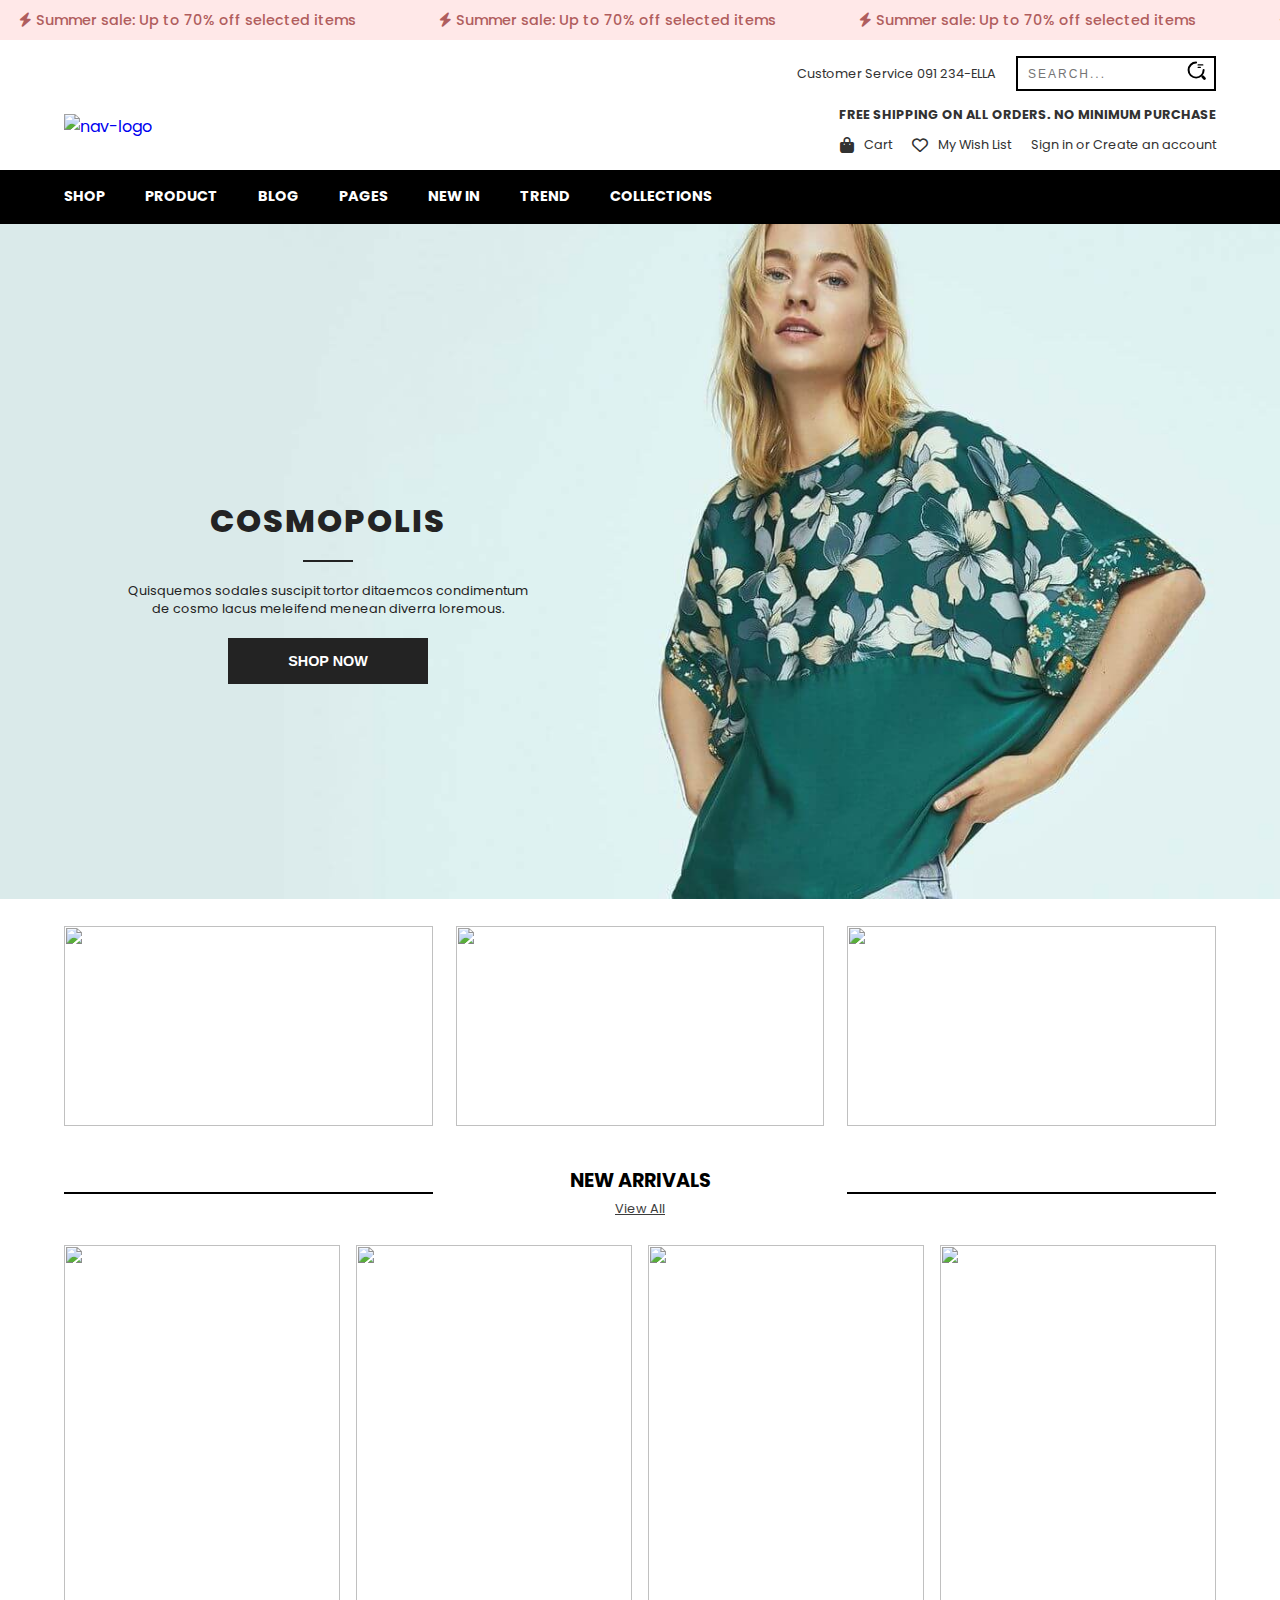
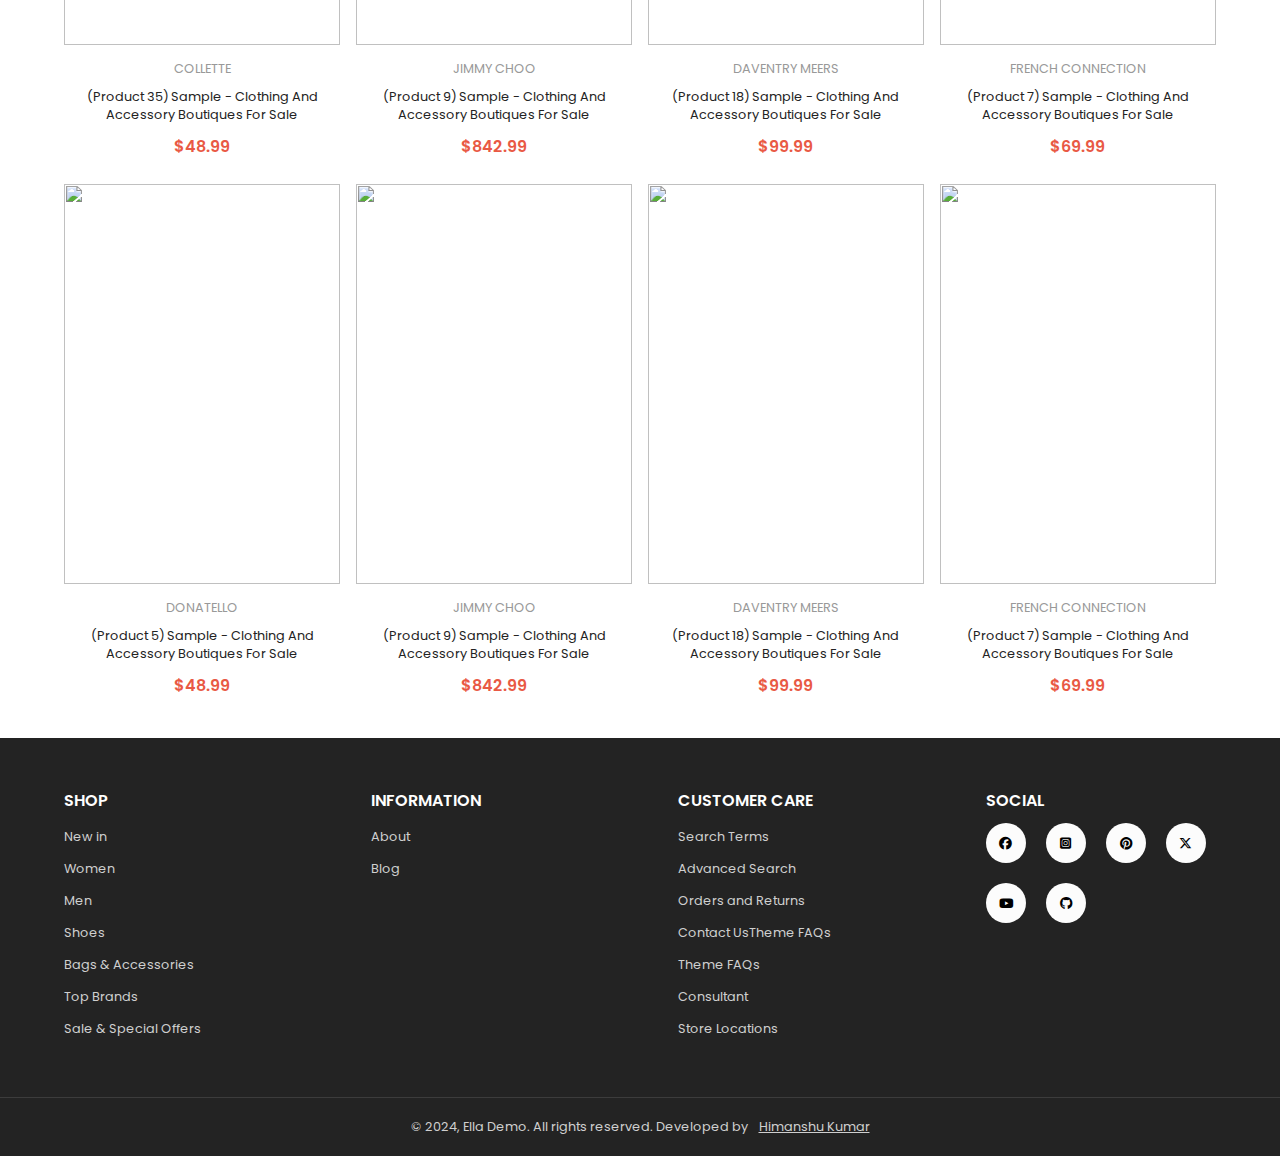
==== commit ae98d487: "add new arravel" ====
--- a/index.html
+++ b/index.html
@@ -230,7 +230,7 @@
                     <div class="line"></div>
                 </a>
 
-                <a href="#">
+                <a href="#product">
                     Product
                     <div class="line"></div>
                 </a>
@@ -255,7 +255,7 @@
                     <div class="line"></div>
                 </a>
 
-                <a href="#">
+                <a href="./shop.html">
                     Collections
                     <div class="line"></div>
                 </a>
@@ -401,7 +401,7 @@
             </p>
 
             <button class="hero-btn">
-                <a href="#">Shop Now</a>
+                <a href="./shop.html">Shop Now</a>
             </button>
         </div>
     </div>
@@ -465,7 +465,7 @@
 
 
     <!-- new arrivals -->
-    <div class="arrivals-container">
+    <div class="arrivals-container" id="product">
         <div class="arrivals-wrapper">
             <div class="arrival-header">
                 <div class="left-line"></div>
@@ -479,6 +479,271 @@
                     </div>
                 </div>
                 <div class="right-line"></div>
+            </div>
+            <div class="arrival-products">
+                <div class="arr-row">
+                    <div class="s-pro-card arrav-card">
+                        <div class="s-pro-i-wrapper arrav-wraper">
+                            <img class="i-s-f" style="z-index: 1;"
+                                src="https://new-ella-demo.myshopify.com/cdn/shop/products/Kindersaimon_Bottom_2_1-316bed1bd27939cade86ccd3ff9d_e0113b9a-a6f5-4881-84bd-46910059798d.jpg?v=1658215778"
+                                alt="">
+                            <img style="z-index: -1;"
+                                src="https://new-ella-demo.myshopify.com/cdn/shop/products/Aries_Top_1_1-e22af7f40e761ac1640bb9f39898_b74a3d30-f99d-44ab-b461-79b94df02e1b.jpg?v=1658215763"
+                                alt="">
+                            <div class="quick-btn arrav-card-btn">
+                                <button>
+                                    <a href="#">
+                                        Quick Add
+                                    </a>
+                                </button>
+                            </div>
+                        </div>
+
+                        <div class="s-pro-content">
+                            <span class="s-pro-head ">
+                                Collette
+                            </span>
+
+                            <p class="s-pro-des arrav-head-card">
+                                (Product 35) Sample - Clothing And Accessory Boutiques For Sale
+                            </p>
+
+                            <span class="s-pro-price">
+                                $48.99
+                            </span>
+                        </div>
+                    </div>
+
+
+
+                    <div class="s-pro-card arrav-card">
+                        <div class="s-pro-i-wrapper arrav-wraper">
+                            <img class="i-s-f" style="z-index: 1;"
+                                src="https://new-ella-demo.myshopify.com/cdn/shop/products/image12bxxl_243f353e-eda6-4878-b51e-c6588689501d.jpg?v=1658119228"
+                                alt="">
+                            <img style="z-index: -1;"
+                                src="https://new-ella-demo.myshopify.com/cdn/shop/products/image12xxl_70ddd643-0170-4b31-9051-0cceeeea4e1c.jpg?v=1658119228"
+                                alt="">
+                            <div class="quick-btn arrav-card-btn">
+                                <button>
+                                    <a href="#">
+                                        Quick Add
+                                    </a>
+                                </button>
+                            </div>
+                        </div>
+
+                        <div class="s-pro-content">
+                            <span class="s-pro-head ">
+                                Jimmy Choo
+                            </span>
+
+                            <p class="s-pro-des arrav-head-card">
+                                (Product 9) Sample - Clothing And Accessory Boutiques For Sale
+                            </p>
+
+                            <span class="s-pro-price">
+                                $842.99
+                            </span>
+                        </div>
+                    </div>
+
+                    <div class="s-pro-card arrav-card">
+                        <div class="s-pro-i-wrapper arrav-wraper">
+                            <img class="i-s-f" style="z-index: 1;"
+                                src="https://new-ella-demo.myshopify.com/cdn/shop/products/Aries_Top_1_1-e22af7f40e761ac1640bb9f39898_145278d0-ef88-4713-bb7c-d1fb193c374a.jpg?v=1658215904"
+                                alt="">
+                            <img style="z-index: -1;"
+                                src="https://new-ella-demo.myshopify.com/cdn/shop/products/image9xxl-MAGENTA_73f6c1dd-2aa6-4e8b-9765-37287380796f.jpg?v=1658215904"
+                                alt="">
+                            <div class="quick-btn arrav-card-btn">
+                                <button>
+                                    <a href="#">
+                                        Quick Add
+                                    </a>
+                                </button>
+                            </div>
+                        </div>
+
+                        <div class="s-pro-content">
+                            <span class="s-pro-head ">
+                                Daventry Meers
+                            </span>
+
+                            <p class="s-pro-des arrav-head-card">
+                                (Product 18) Sample - Clothing And Accessory Boutiques For Sale
+                            </p>
+
+                            <span class="s-pro-price">
+                                $99.99
+                            </span>
+                        </div>
+                    </div>
+
+                    <div class="s-pro-card arrav-card">
+                        <div class="s-pro-i-wrapper arrav-wraper">
+                            <img class="i-s-f" style="z-index: 1;"
+                                src="https://new-ella-demo.myshopify.com/cdn/shop/products/image9xxl-GREY_ff06aeb5-3be3-46eb-b3de-13a37a9c4bca.jpg?v=1658136776"
+                                alt="">
+                            <img style="z-index: -1;"
+                                src="https://new-ella-demo.myshopify.com/cdn/shop/products/image9xxl-WHITE_83caf984-431d-4a94-af9b-3ef2bef87acc.jpg?v=1658136776"
+                                alt="">
+                            <div class="quick-btn arrav-card-btn">
+                                <button>
+                                    <a href="#">
+                                        Quick Add
+                                    </a>
+                                </button>
+                            </div>
+                        </div>
+
+                        <div class="s-pro-content">
+                            <span class="s-pro-head ">
+                                French Connection
+                            </span>
+
+                            <p class="s-pro-des arrav-head-card">
+                                (Product 7) Sample - Clothing And Accessory Boutiques For Sale
+                            </p>
+
+                            <span class="s-pro-price">
+                                $69.99
+                            </span>
+                        </div>
+                    </div>
+                </div>
+
+                <div class="arr-row">
+                    <div class="s-pro-card arrav-card">
+                        <div class="s-pro-i-wrapper arrav-wraper">
+                            <img class="i-s-f" style="z-index: 1;"
+                                src="https://new-ella-demo.myshopify.com/cdn/shop/products/image11xxl_8c0594c5-f6fe-4cb6-b2a2-a52652633ec9.jpg?v=1657872035"
+                                alt="">
+                            <img style="z-index: -1;"
+                                src="https://new-ella-demo.myshopify.com/cdn/shop/products/image11bxxl_0d80db37-389f-4bff-8e69-61f56b525de1.jpg?v=1657872035"
+                                alt="">
+                            <div class="quick-btn arrav-card-btn">
+                                <button>
+                                    <a href="#">
+                                        Quick Add
+                                    </a>
+                                </button>
+                            </div>
+                        </div>
+
+                        <div class="s-pro-content">
+                            <span class="s-pro-head ">
+                                Donatello
+                            </span>
+
+                            <p class="s-pro-des arrav-head-card">
+                                (Product 5) Sample - Clothing And Accessory Boutiques For Sale
+                            </p>
+
+                            <span class="s-pro-price">
+                                $48.99
+                            </span>
+                        </div>
+                    </div>
+
+
+
+                    <div class="s-pro-card arrav-card">
+                        <div class="s-pro-i-wrapper arrav-wraper">
+                            <img class="i-s-f" style="z-index: 1;"
+                                src="https://new-ella-demo.myshopify.com/cdn/shop/products/image27xxl-compressor_d0f8be0b-d.jpg?v=1663930838"
+                                alt="">
+                            <img style="z-index: -1;"
+                                src="https://new-ella-demo.myshopify.com/cdn/shop/products/image27bxxl-compressor_5e8290b1.jpg?v=1663930838"
+                                alt="">
+                            <div class="quick-btn arrav-card-btn">
+                                <button>
+                                    <a href="#">
+                                        Quick Add
+                                    </a>
+                                </button>
+                            </div>
+                        </div>
+
+                        <div class="s-pro-content">
+                            <span class="s-pro-head ">
+                                Jimmy Choo
+                            </span>
+
+                            <p class="s-pro-des arrav-head-card">
+                                (Product 9) Sample - Clothing And Accessory Boutiques For Sale
+                            </p>
+
+                            <span class="s-pro-price">
+                                $842.99
+                            </span>
+                        </div>
+                    </div>
+
+                    <div class="s-pro-card arrav-card">
+                        <div class="s-pro-i-wrapper arrav-wraper">
+                            <img class="i-s-f" style="z-index: 1;"
+                                src="https://new-ella-demo.myshopify.com/cdn/shop/products/image25xxl.jpg?v=1658119751"
+                                alt="">
+                            <img style="z-index: -1;"
+                                src="https://new-ella-demo.myshopify.com/cdn/shop/products/image14xxl_521879ce-47bc-45b3-a741-5af1dcaeb858.jpg?v=1658119751"
+                                alt="">
+                            <div class="quick-btn arrav-card-btn">
+                                <button>
+                                    <a href="#">
+                                        Quick Add
+                                    </a>
+                                </button>
+                            </div>
+                        </div>
+
+                        <div class="s-pro-content">
+                            <span class="s-pro-head ">
+                                Daventry Meers
+                            </span>
+
+                            <p class="s-pro-des arrav-head-card">
+                                (Product 18) Sample - Clothing And Accessory Boutiques For Sale
+                            </p>
+
+                            <span class="s-pro-price">
+                                $99.99
+                            </span>
+                        </div>
+                    </div>
+
+                    <div class="s-pro-card arrav-card">
+                        <div class="s-pro-i-wrapper arrav-wraper">
+                            <img class="i-s-f" style="z-index: 1;"
+                                src="https://new-ella-demo.myshopify.com/cdn/shop/products/image10xxl_98f6e8a1-ddb8-4ffe-9909-7fa232407b82.jpg?v=1658119751"
+                                alt="">
+                            <img style="z-index: -1;"
+                                src="https://new-ella-demo.myshopify.com/cdn/shop/products/image7xxl_c751e495-abbf-44e9-87ef-daa8801d3827.jpg?v=1658119751"
+                                alt="">
+                            <div class="quick-btn arrav-card-btn">
+                                <button>
+                                    <a href="#">
+                                        Quick Add
+                                    </a>
+                                </button>
+                            </div>
+                        </div>
+
+                        <div class="s-pro-content">
+                            <span class="s-pro-head ">
+                                French Connection
+                            </span>
+
+                            <p class="s-pro-des arrav-head-card">
+                                (Product 7) Sample - Clothing And Accessory Boutiques For Sale
+                            </p>
+
+                            <span class="s-pro-price">
+                                $69.99
+                            </span>
+                        </div>
+                    </div>
+                </div>
             </div>
         </div>
     </div>
--- a/style.css
+++ b/style.css
@@ -1040,10 +1040,32 @@
 }
 .view-all a{
     color: #3c3c3c;
-    font-size: .9rem;
+    font-size: .8rem;
     text-decoration: none;
     width: fit-content;
     text-decoration: underline;
+}
+
+.arr-row {
+    display: flex;
+    justify-content: space-between;
+    margin-top: 25px;
+}
+
+.arrav-card {
+    width: 24%;
+}
+
+.arrav-wraper {
+    height: 400px;
+}
+
+.arrav-head-card {
+    margin-top: 8px;
+}
+
+.arrav-card-btn button {
+    padding: 15px 0;
 }
 
 /* footer */
--- a/query.css
+++ b/query.css
@@ -560,5 +560,10 @@
         font-size: .8rem;
     }
 
+    .arr-row {
+        flex-direction: column;
+        gap: 20PX;
+    }
+
 
 }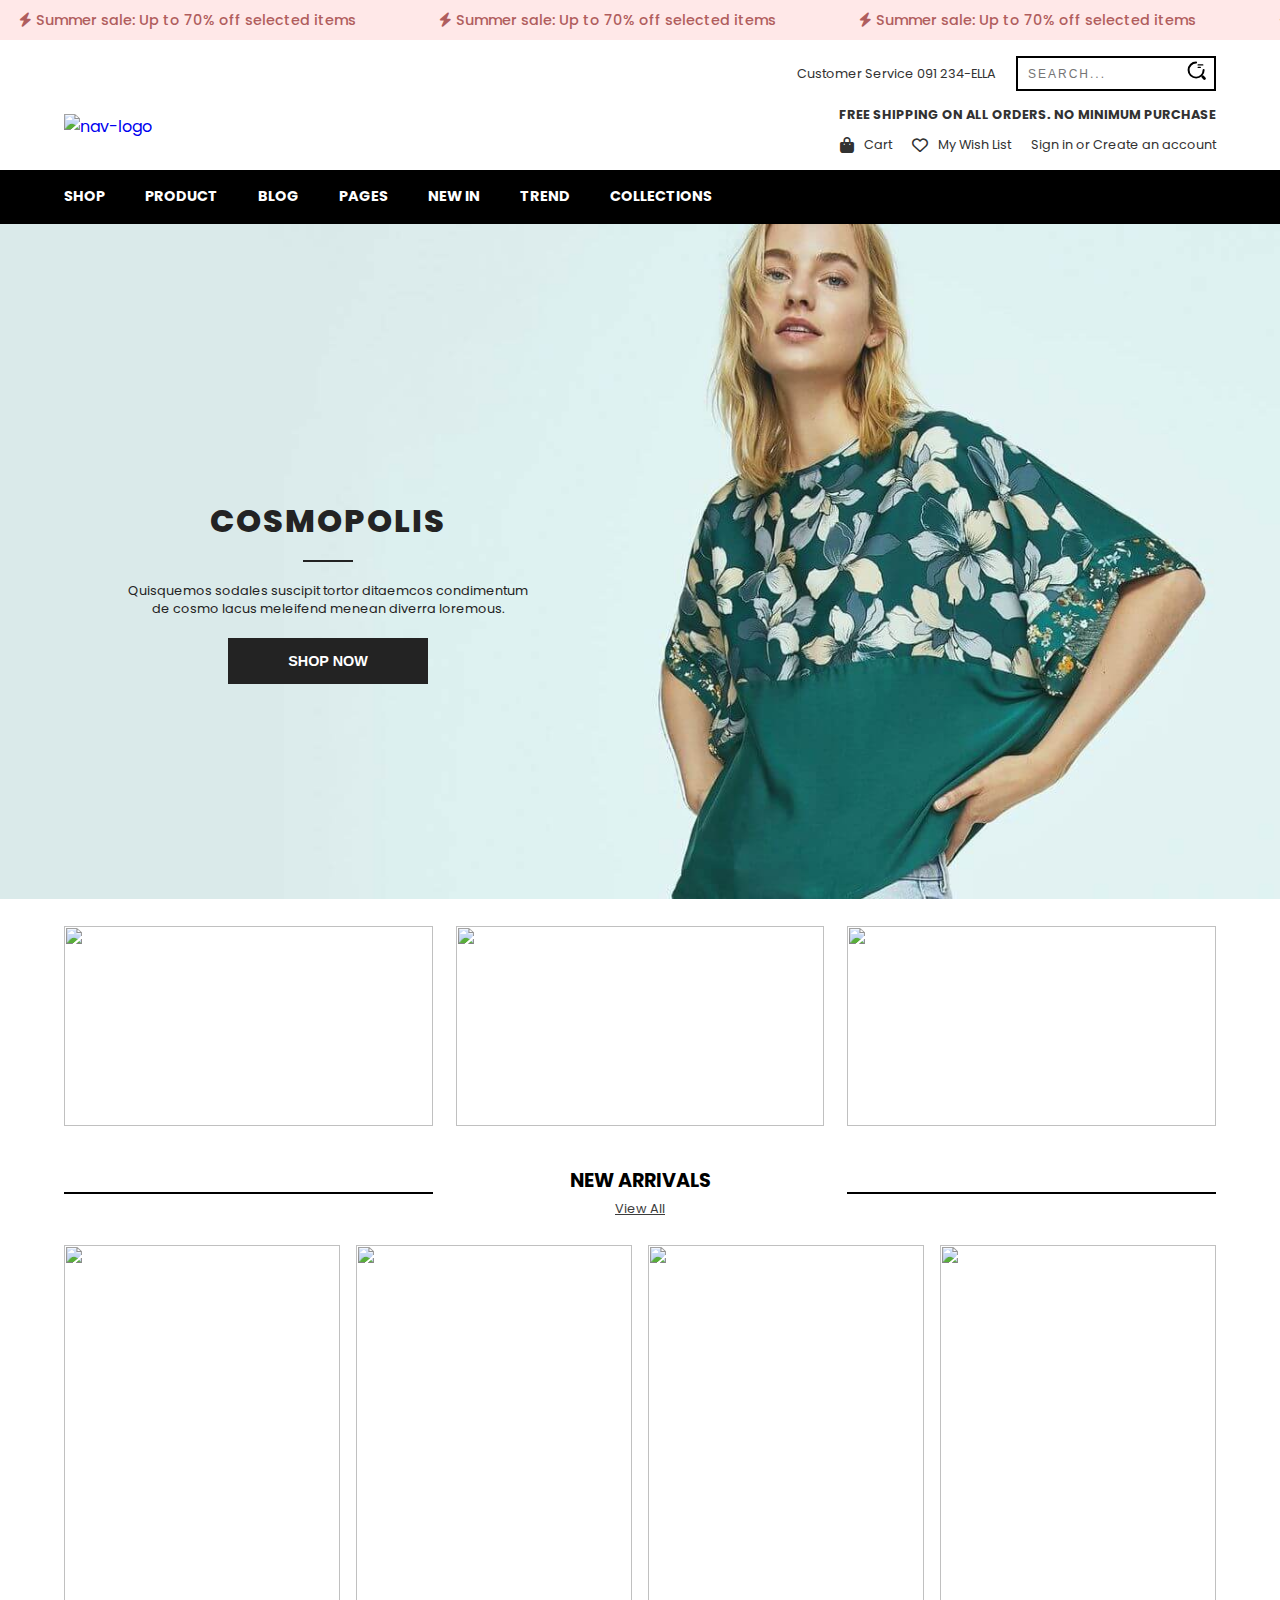
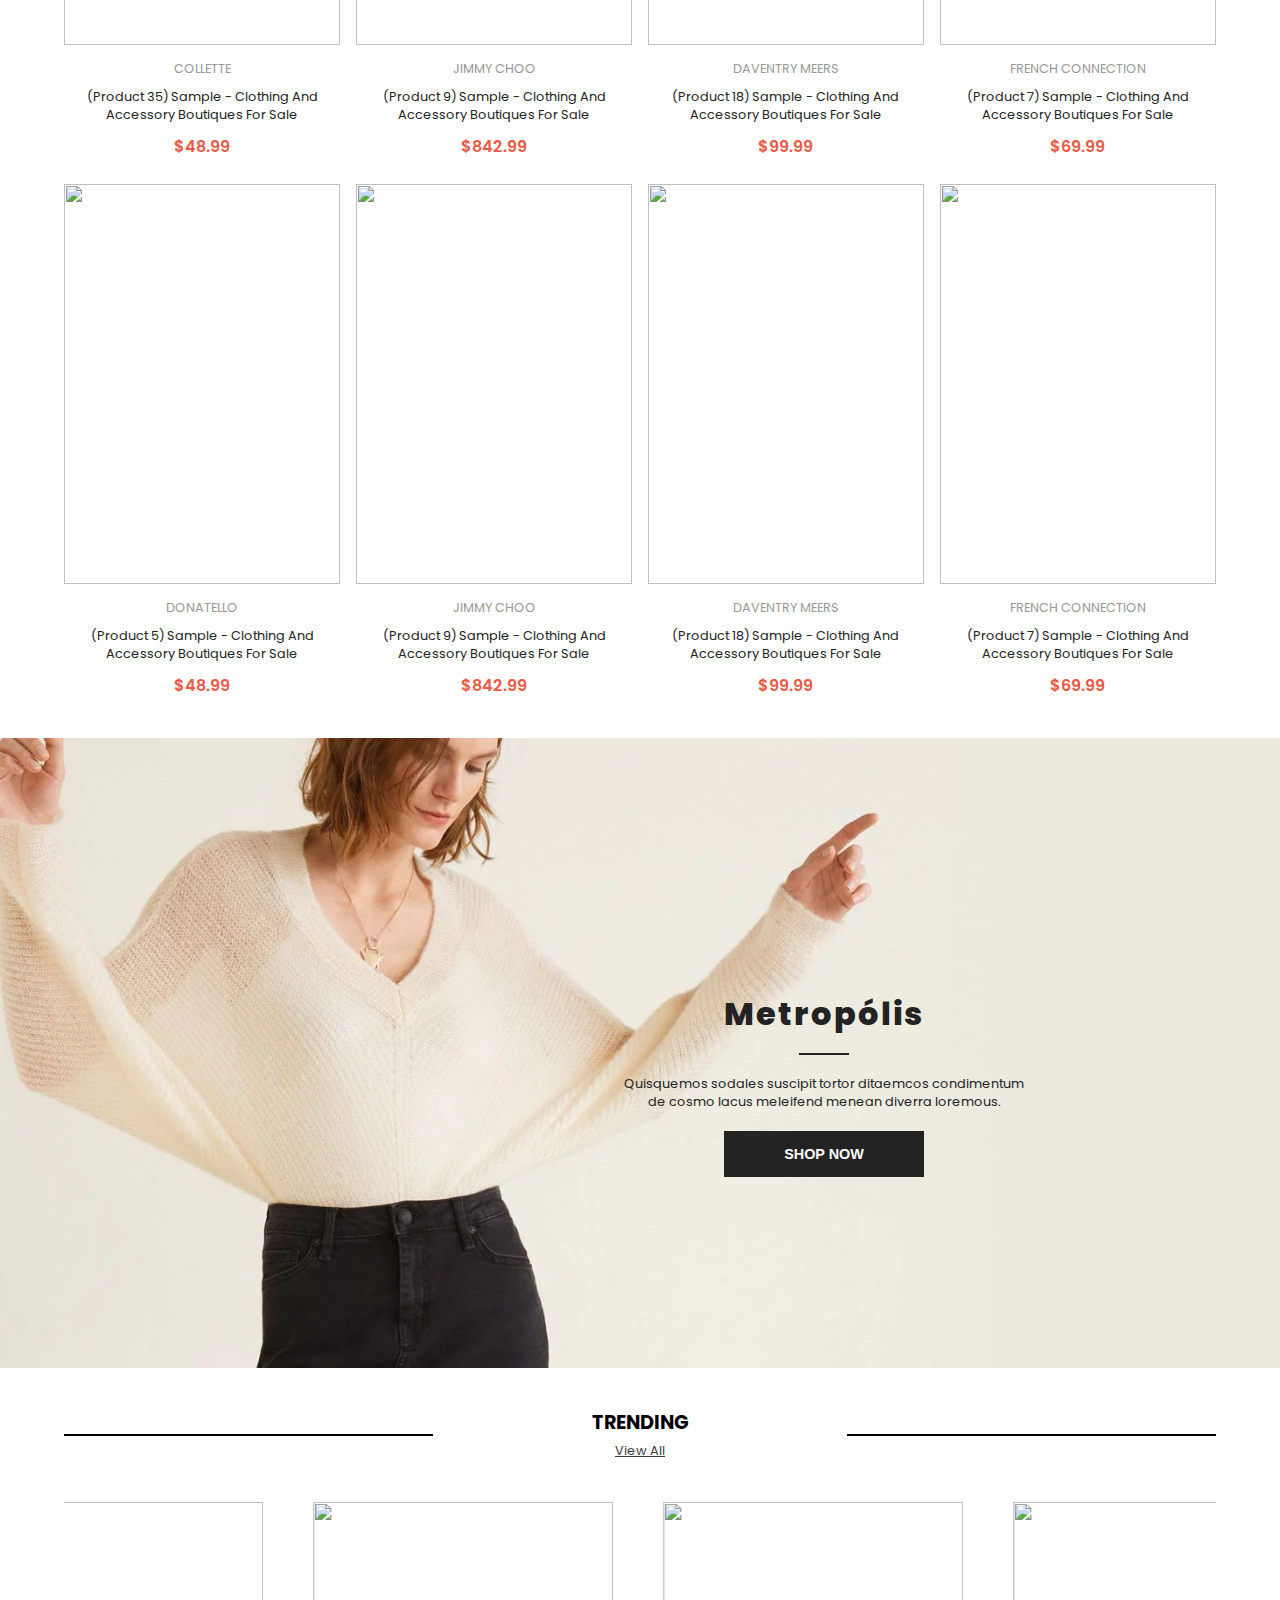
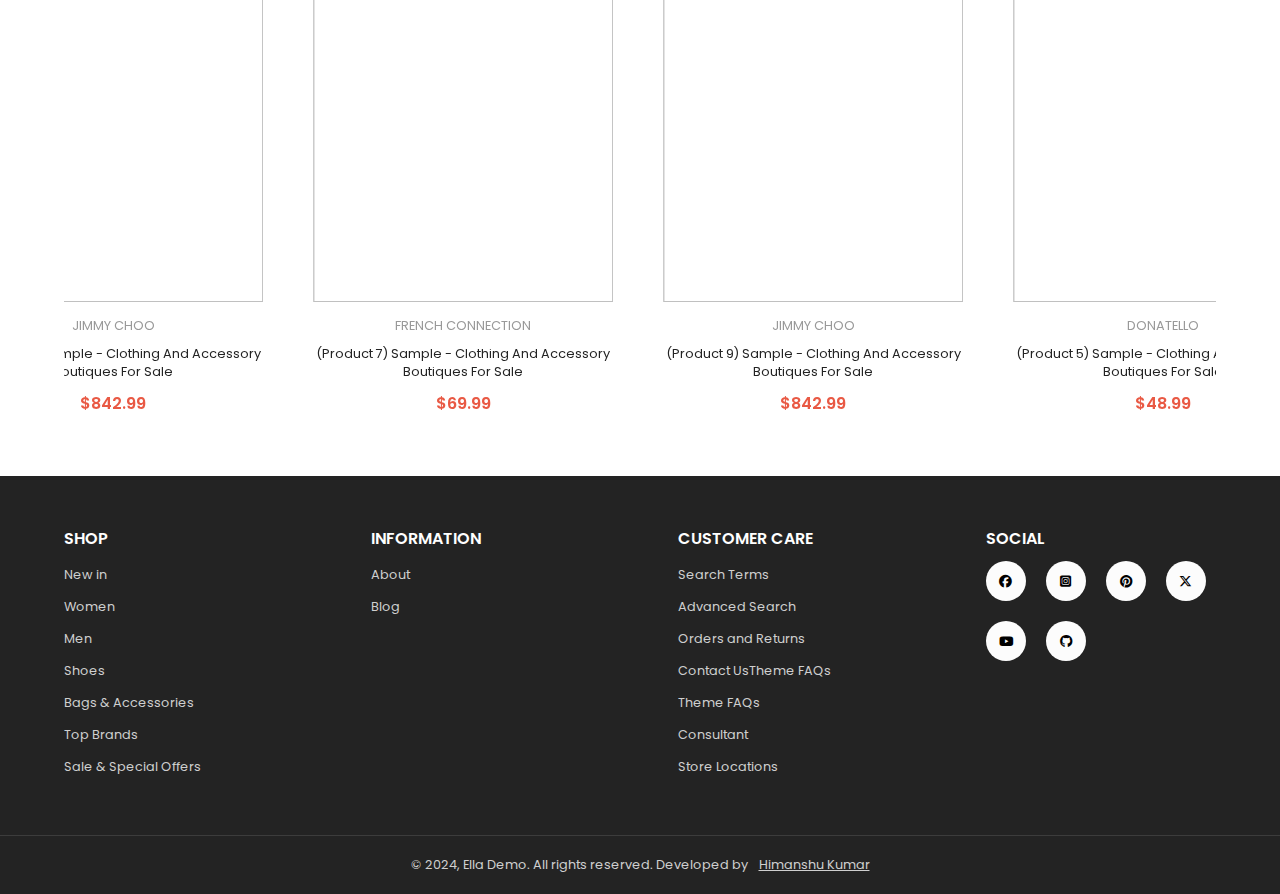
==== commit 5e7443f1: "add swiper" ====
--- a/index.html
+++ b/index.html
@@ -14,6 +14,9 @@
     <link rel="stylesheet" href="https://cdnjs.cloudflare.com/ajax/libs/font-awesome/6.7.2/css/all.min.css"
         integrity="sha512-Evv84Mr4kqVGRNSgIGL/F/aIDqQb7xQ2vcrdIwxfjThSH8CSR7PBEakCr51Ck+w+/U6swU2Im1vVX0SVk9ABhg=="
         crossorigin="anonymous" referrerpolicy="no-referrer" />
+
+    <!-- Link Swiper's CSS -->
+    <link rel="stylesheet" href="https://cdn.jsdelivr.net/npm/swiper@11/swiper-bundle.min.css" />
 </head>
 
 <body>
@@ -58,6 +61,12 @@
             </div>
         </div>
     </div>
+    <!-- text scroll end -->
+
+
+
+
+
 
     <!-- header -->
     <header>
@@ -250,7 +259,7 @@
                     <div class="line"></div>
                 </a>
 
-                <a href="#">
+                <a href="#trending">
                     Trend
                     <div class="line"></div>
                 </a>
@@ -273,6 +282,11 @@
         <!-- nav end -->
     </header>
     <!-- header end -->
+
+
+
+
+
 
     <!-- account section -->
     <div class="account-wrapper">
@@ -342,6 +356,11 @@
     </div>
     <!-- account section end -->
 
+
+
+
+
+
     <!-- front entry -->
     <div class="front-entry">
         <div class="front-pic">
@@ -385,6 +404,11 @@
         </div>
     </div>
     <!-- front entry -->
+
+
+
+
+
 
     <!-- hero -->
     <div class="hero">
@@ -409,6 +433,8 @@
 
 
 
+
+
     <!-- offer ani -->
     <div class="offer-ani">
         <span>End-of-season clearance:
@@ -419,6 +445,11 @@
 
         </div>
     </div>
+    <!-- offer ani end -->
+
+
+
+
 
 
     <!-- choose shopping -->
@@ -429,7 +460,7 @@
                     src="https://new-ella-demo.myshopify.com/cdn/shop/files/1_257d98ae-1c96-4fdd-b3ea-8439950530cb_370x.jpg?v=1630924167"
                     alt="">
                 <div class="choose-link">
-                    <a href="#">
+                    <a href="./editors.html">
                         Editor's Pick
                     </a>
                 </div>
@@ -440,7 +471,7 @@
                     src="https://new-ella-demo.myshopify.com/cdn/shop/files/2_987fd332-b977-48d4-9e91-aaf5bf9e372e_370x.jpg?v=1630924187"
                     alt="">
                 <div class="choose-link">
-                    <a href="#">
+                    <a href="./shoes.html">
                         Shoes
                     </a>
                 </div>
@@ -451,13 +482,14 @@
                     src="https://new-ella-demo.myshopify.com/cdn/shop/files/3_006e87f5-cb50-4183-81b9-0c6f16774ff5_370x.jpg?v=1630924212"
                     alt="">
                 <div class="choose-link">
-                    <a href="#">
+                    <a href="./asses.html">
                         Accessories
                     </a>
                 </div>
             </div>
         </div>
     </div>
+    <!-- choose shopping  end-->
 
 
 
@@ -747,6 +779,275 @@
             </div>
         </div>
     </div>
+    <!-- new arrivals end-->
+
+
+
+
+
+    <!-- metro product -->
+    <div class="metro-pro-contrainer">
+        <img src="./Assets/banner-1-compressor.webp" alt="">
+
+        <div class="metro-dic">
+            <h2 class="hero-head">Metropólis
+                <div class="hero-head-line"></div>
+            </h2>
+
+            <p class="hero-about">
+                Quisquemos sodales suscipit tortor ditaemcos condimentum de cosmo
+                lacus meleifend menean diverra loremous.
+            </p>
+
+            <button class="hero-btn">
+                <a href="./editors.html">Shop Now</a>
+            </button>
+        </div>
+    </div>
+    <!-- metro product end-->
+
+
+
+
+
+    <!-- trending -->
+    <div class="trending-wrapper">
+        <div class="arrivals-container" id="trending">
+            <div class="arrivals-wrapper">
+                <div class="arrival-header">
+                    <div class="left-line"></div>
+                    <div class="mid-text">
+                        <h2>trending</h2>
+
+                        <div class="view-all">
+                            <a href="./trending.html">
+                                View All
+                            </a>
+                        </div>
+                    </div>
+                    <div class="right-line"></div>
+                </div>
+
+
+                <div class="swiper-trend-wrapper">
+                    <div #swiperRef="" class="swiper mySwiper">
+                        <div class="swiper-wrapper">
+                            <div class="swiper-slide">
+                                <div class="s-pro-card arrav-card swiper-card">
+                                    <div class="s-pro-i-wrapper arrav-wraper">
+                                        <img class="i-s-f" style="z-index: 1;"
+                                            src="https://new-ella-demo.myshopify.com/cdn/shop/products/image27xxl-compressor_d0f8be0b-d.jpg?v=1663930838"
+                                            alt="">
+                                        <img style="z-index: -1;"
+                                            src="https://new-ella-demo.myshopify.com/cdn/shop/products/image27bxxl-compressor_5e8290b1.jpg?v=1663930838"
+                                            alt="">
+                                        <div class="quick-btn arrav-card-btn">
+                                            <button>
+                                                <a href="#">
+                                                    Quick Add
+                                                </a>
+                                            </button>
+                                        </div>
+                                    </div>
+
+                                    <div class="s-pro-content">
+                                        <span class="s-pro-head ">
+                                            Jimmy Choo
+                                        </span>
+
+                                        <p class="s-pro-des arrav-head-card">
+                                            (Product 9) Sample - Clothing And Accessory Boutiques For Sale
+                                        </p>
+
+                                        <span class="s-pro-price">
+                                            $842.99
+                                        </span>
+                                    </div>
+                                </div>
+                            </div>
+                            <div class="swiper-slide">
+                                <div class="s-pro-card arrav-card swiper-card">
+                                    <div class="s-pro-i-wrapper arrav-wraper">
+                                        <img class="i-s-f" style="z-index: 1;"
+                                            src="https://new-ella-demo.myshopify.com/cdn/shop/products/image11xxl_8c0594c5-f6fe-4cb6-b2a2-a52652633ec9.jpg?v=1657872035"
+                                            alt="">
+                                        <img style="z-index: -1;"
+                                            src="https://new-ella-demo.myshopify.com/cdn/shop/products/image11bxxl_0d80db37-389f-4bff-8e69-61f56b525de1.jpg?v=1657872035"
+                                            alt="">
+                                        <div class="quick-btn arrav-card-btn">
+                                            <button>
+                                                <a href="#">
+                                                    Quick Add
+                                                </a>
+                                            </button>
+                                        </div>
+                                    </div>
+
+                                    <div class="s-pro-content">
+                                        <span class="s-pro-head ">
+                                            Donatello
+                                        </span>
+
+                                        <p class="s-pro-des arrav-head-card">
+                                            (Product 5) Sample - Clothing And Accessory Boutiques For Sale
+                                        </p>
+
+                                        <span class="s-pro-price">
+                                            $48.99
+                                        </span>
+                                    </div>
+                                </div>
+                            </div>
+                            <div class="swiper-slide">
+                                <div class="s-pro-card arrav-card swiper-card">
+                                    <div class="s-pro-i-wrapper arrav-wraper">
+                                        <img class="i-s-f" style="z-index: 1;"
+                                            src="https://new-ella-demo.myshopify.com/cdn/shop/products/image10xxl_98f6e8a1-ddb8-4ffe-9909-7fa232407b82.jpg?v=1658119751"
+                                            alt="">
+                                        <img style="z-index: -1;"
+                                            src="https://new-ella-demo.myshopify.com/cdn/shop/products/image7xxl_c751e495-abbf-44e9-87ef-daa8801d3827.jpg?v=1658119751"
+                                            alt="">
+                                        <div class="quick-btn arrav-card-btn">
+                                            <button>
+                                                <a href="#">
+                                                    Quick Add
+                                                </a>
+                                            </button>
+                                        </div>
+                                    </div>
+
+                                    <div class="s-pro-content">
+                                        <span class="s-pro-head ">
+                                            French Connection
+                                        </span>
+
+                                        <p class="s-pro-des arrav-head-card">
+                                            (Product 7) Sample - Clothing And Accessory Boutiques For Sale
+                                        </p>
+
+                                        <span class="s-pro-price">
+                                            $69.99
+                                        </span>
+                                    </div>
+                                </div>
+                            </div>
+                            <div class="swiper-slide">
+                                <div class="s-pro-card arrav-card swiper-card">
+                                    <div class="s-pro-i-wrapper arrav-wraper">
+                                        <img class="i-s-f" style="z-index: 1;"
+                                            src="https://new-ella-demo.myshopify.com/cdn/shop/products/image25xxl.jpg?v=1658119751"
+                                            alt="">
+                                        <img style="z-index: -1;"
+                                            src="https://new-ella-demo.myshopify.com/cdn/shop/products/image14xxl_521879ce-47bc-45b3-a741-5af1dcaeb858.jpg?v=1658119751"
+                                            alt="">
+                                        <div class="quick-btn arrav-card-btn">
+                                            <button>
+                                                <a href="#">
+                                                    Quick Add
+                                                </a>
+                                            </button>
+                                        </div>
+                                    </div>
+
+                                    <div class="s-pro-content">
+                                        <span class="s-pro-head ">
+                                            Daventry Meers
+                                        </span>
+
+                                        <p class="s-pro-des arrav-head-card">
+                                            (Product 18) Sample - Clothing And Accessory Boutiques For Sale
+                                        </p>
+
+                                        <span class="s-pro-price">
+                                            $99.99
+                                        </span>
+                                    </div>
+                                </div>
+
+                            </div>
+
+                            <div class="swiper-slide">
+                                <div class="s-pro-card arrav-card swiper-card">
+                                    <div class="s-pro-i-wrapper arrav-wraper">
+                                        <img class="i-s-f" style="z-index: 1;"
+                                            src="https://new-ella-demo.myshopify.com/cdn/shop/products/image27xxl-compressor_d0f8be0b-d.jpg?v=1663930838"
+                                            alt="">
+                                        <img style="z-index: -1;"
+                                            src="https://new-ella-demo.myshopify.com/cdn/shop/products/image27bxxl-compressor_5e8290b1.jpg?v=1663930838"
+                                            alt="">
+                                        <div class="quick-btn arrav-card-btn">
+                                            <button>
+                                                <a href="#">
+                                                    Quick Add
+                                                </a>
+                                            </button>
+                                        </div>
+                                    </div>
+
+                                    <div class="s-pro-content">
+                                        <span class="s-pro-head ">
+                                            Jimmy Choo
+                                        </span>
+
+                                        <p class="s-pro-des arrav-head-card">
+                                            (Product 9) Sample - Clothing And Accessory Boutiques For Sale
+                                        </p>
+
+                                        <span class="s-pro-price">
+                                            $842.99
+                                        </span>
+                                    </div>
+                                </div>
+                            </div>
+
+
+                            <div class="swiper-slide">
+                                <div class="s-pro-card arrav-card swiper-card">
+                                    <div class="s-pro-i-wrapper arrav-wraper">
+                                        <img class="i-s-f" style="z-index: 1;"
+                                            src="https://new-ella-demo.myshopify.com/cdn/shop/products/image10xxl_98f6e8a1-ddb8-4ffe-9909-7fa232407b82.jpg?v=1658119751"
+                                            alt="">
+                                        <img style="z-index: -1;"
+                                            src="https://new-ella-demo.myshopify.com/cdn/shop/products/image7xxl_c751e495-abbf-44e9-87ef-daa8801d3827.jpg?v=1658119751"
+                                            alt="">
+                                        <div class="quick-btn arrav-card-btn">
+                                            <button>
+                                                <a href="#">
+                                                    Quick Add
+                                                </a>
+                                            </button>
+                                        </div>
+                                    </div>
+
+                                    <div class="s-pro-content">
+                                        <span class="s-pro-head ">
+                                            French Connection
+                                        </span>
+
+                                        <p class="s-pro-des arrav-head-card">
+                                            (Product 7) Sample - Clothing And Accessory Boutiques For Sale
+                                        </p>
+
+                                        <span class="s-pro-price">
+                                            $69.99
+                                        </span>
+                                    </div>
+                                </div>
+                            </div>
+
+
+
+                        </div>
+                    </div>
+                </div>
+
+            </div>
+        </div>
+
+
+    </div>
+    <!-- trending end -->
+
 
 
 
@@ -877,6 +1178,69 @@
 
 
 
+
+
+    <!-- Swiper JS -->
+    <script src="https://cdn.jsdelivr.net/npm/swiper@11/swiper-bundle.min.js"></script>
+
+    <!-- Initialize Swiper -->
+    <script>
+        var swiper = new Swiper(".mySwiper", {
+            slidesPerView: 4,
+            centeredSlides: true,
+            spaceBetween: 50,
+            loop: true,
+            autoplay: {
+                delay: 1500,
+            },
+            pagination: {
+                el: ".swiper-pagination",
+                type: "fraction",
+
+            }
+        });
+
+        var appendNumber = 4;
+        var prependNumber = 1;
+        document
+            .querySelector(".prepend-2-slides")
+            .addEventListener("click", function (e) {
+                e.preventDefault();
+                swiper.prependSlide([
+                    '<div class="swiper-slide">Slide ' + --prependNumber + "</div>",
+                    '<div class="swiper-slide">Slide ' + --prependNumber + "</div>",
+                ]);
+            });
+        document
+            .querySelector(".prepend-slide")
+            .addEventListener("click", function (e) {
+                e.preventDefault();
+                swiper.prependSlide(
+                    '<div class="swiper-slide">Slide ' + --prependNumber + "</div>"
+                );
+            });
+        document
+            .querySelector(".append-slide")
+            .addEventListener("click", function (e) {
+                e.preventDefault();
+                swiper.appendSlide(
+                    '<div class="swiper-slide">Slide ' + ++appendNumber + "</div>"
+                );
+            });
+        document
+            .querySelector(".append-2-slides")
+            .addEventListener("click", function (e) {
+                e.preventDefault();
+                swiper.appendSlide([
+                    '<div class="swiper-slide">Slide ' + ++appendNumber + "</div>",
+                    '<div class="swiper-slide">Slide ' + ++appendNumber + "</div>",
+                ]);
+            });
+    </script>
+
+
+
+
     <!-- scripts -->
     <script src="jquery.js"></script>
     <script src="script.js"></script>
--- a/style.css
+++ b/style.css
@@ -955,7 +955,8 @@
 }
 
 /* choose sec */
-.choose-sec, .arrivals-container {
+.choose-sec,
+.arrivals-container {
     width: 100%;
     height: fit-content;
     display: flex;
@@ -1018,7 +1019,8 @@
     align-items: center;
 }
 
-.left-line, .right-line {
+.left-line,
+.right-line {
     width: 32%;
     height: 2px;
     background-color: #000000;
@@ -1031,14 +1033,16 @@
 .mid-text {
     width: 32%;
     height: fit-content;
-    text-align: center;}
+    text-align: center;
+}
 
 .mid-text h2 {
     color: var(--nav-footer);
     font-size: 1.2rem;
     text-transform: uppercase;
 }
-.view-all a{
+
+.view-all a {
     color: #3c3c3c;
     font-size: .8rem;
     text-decoration: none;
@@ -1067,6 +1071,72 @@
 .arrav-card-btn button {
     padding: 15px 0;
 }
+
+
+/* editor */
+.editor-pic {
+    height: 40vh;
+}
+
+
+/* metro section */
+
+.metro-pro-contrainer {
+    width: 100%;
+    height: 70vh;
+    margin-top: 20px;
+    position: relative;
+}
+
+.metro-pro-contrainer img {
+    width: 100%;
+    height: 100%;
+    object-fit: cover;
+    object-position: top;
+}
+
+.metro-dic {
+    width: 400px;
+    text-align: center;
+    position: absolute;
+    top: 40%;
+    right: 20%;
+}
+
+
+/* trending */
+.trending-wrapper {
+    margin-top: 20px;
+}
+
+.swiper-trend-wrapper {
+    margin-top: 40px;
+    width: 100%;
+    height: fit-content;
+}
+
+.swiper {
+    width: 100%;
+    height: 100%;
+}
+
+.swiper-slide {
+    width: 300px !important;
+    height: fit-content;
+}
+
+.swiper-card {
+    width: 100%;
+}
+
+.swiper {
+    width: 100%;
+    height: fit-content;
+    margin: 20px auto;
+}
+
+
+
 
 /* footer */
 
--- a/query.css
+++ b/query.css
@@ -565,5 +565,17 @@
         gap: 20PX;
     }
 
+    .editor-pic {
+        height: 15vh;
+    }
+
+    .metro-pro-contrainer {
+        height: 35vh;
+    }
+
+    .metro-dic {
+        right: 8%;
+        width: 200px;
+    }
 
 }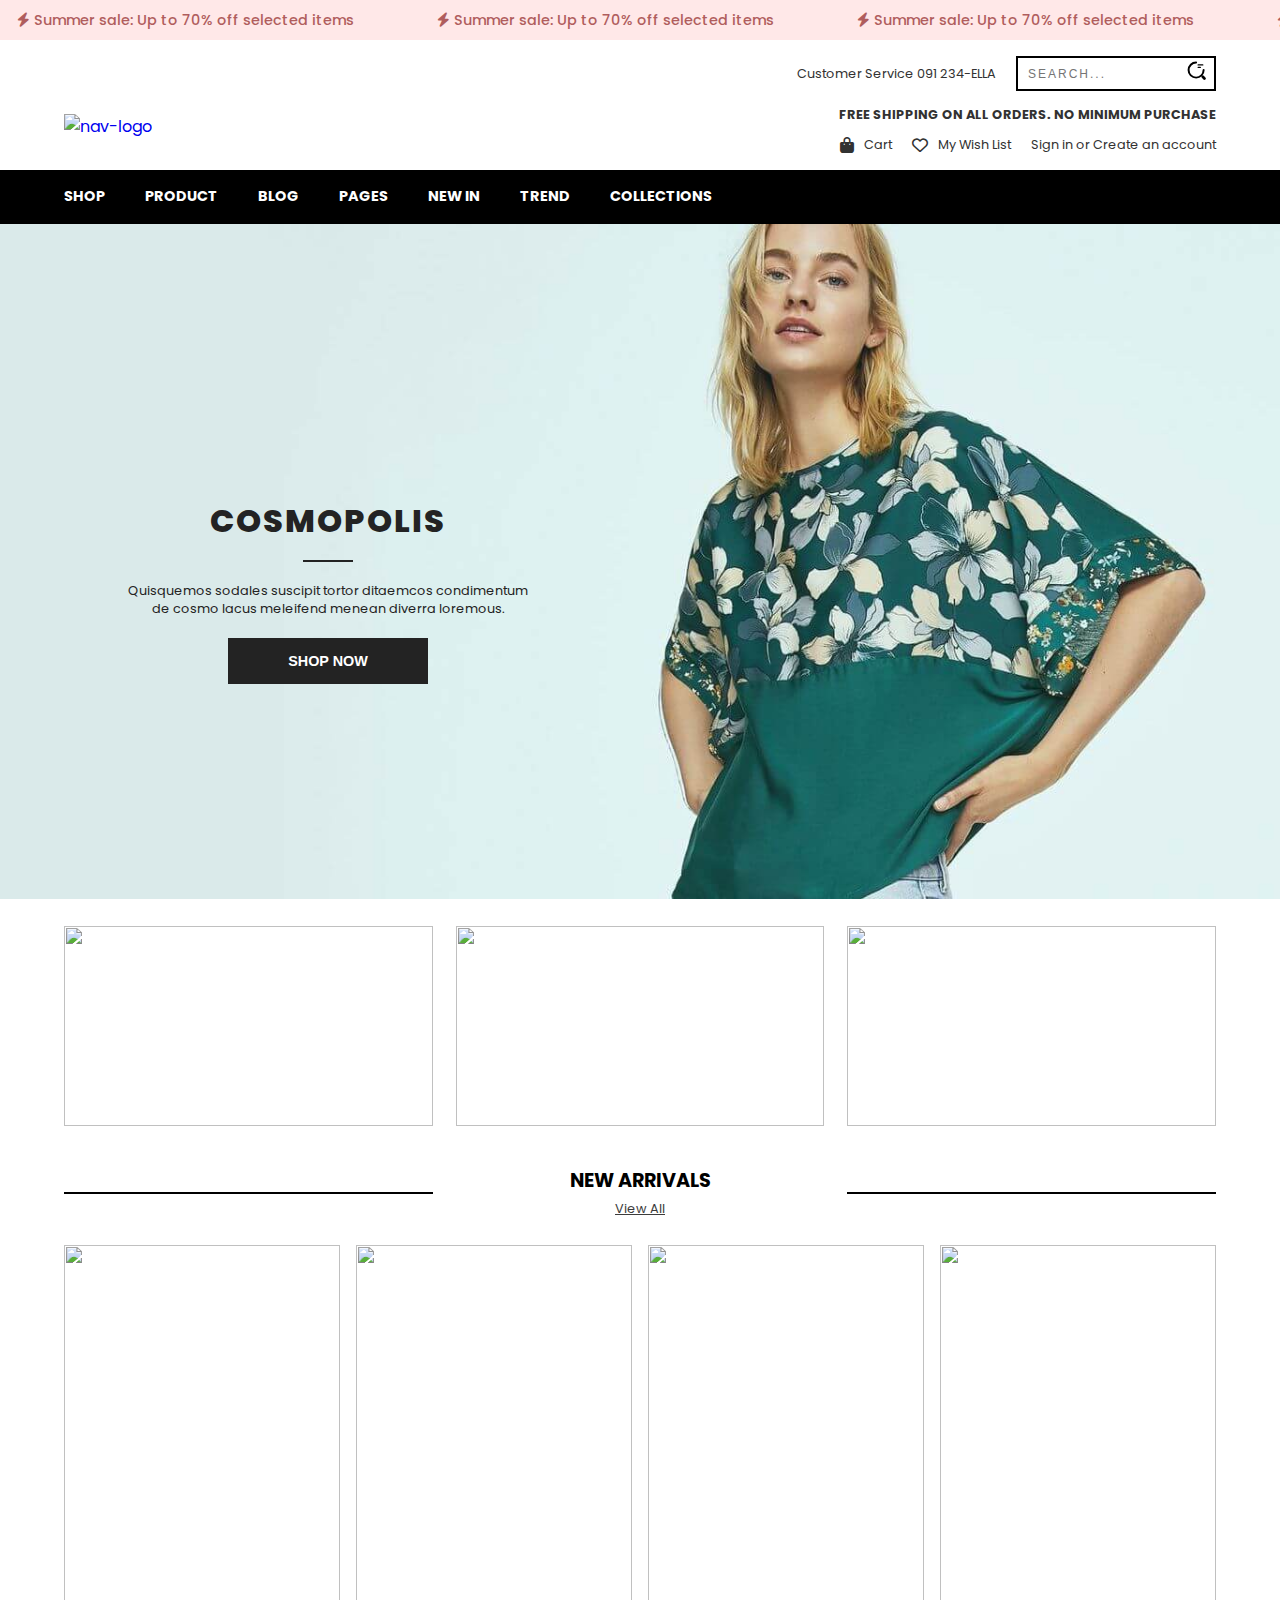
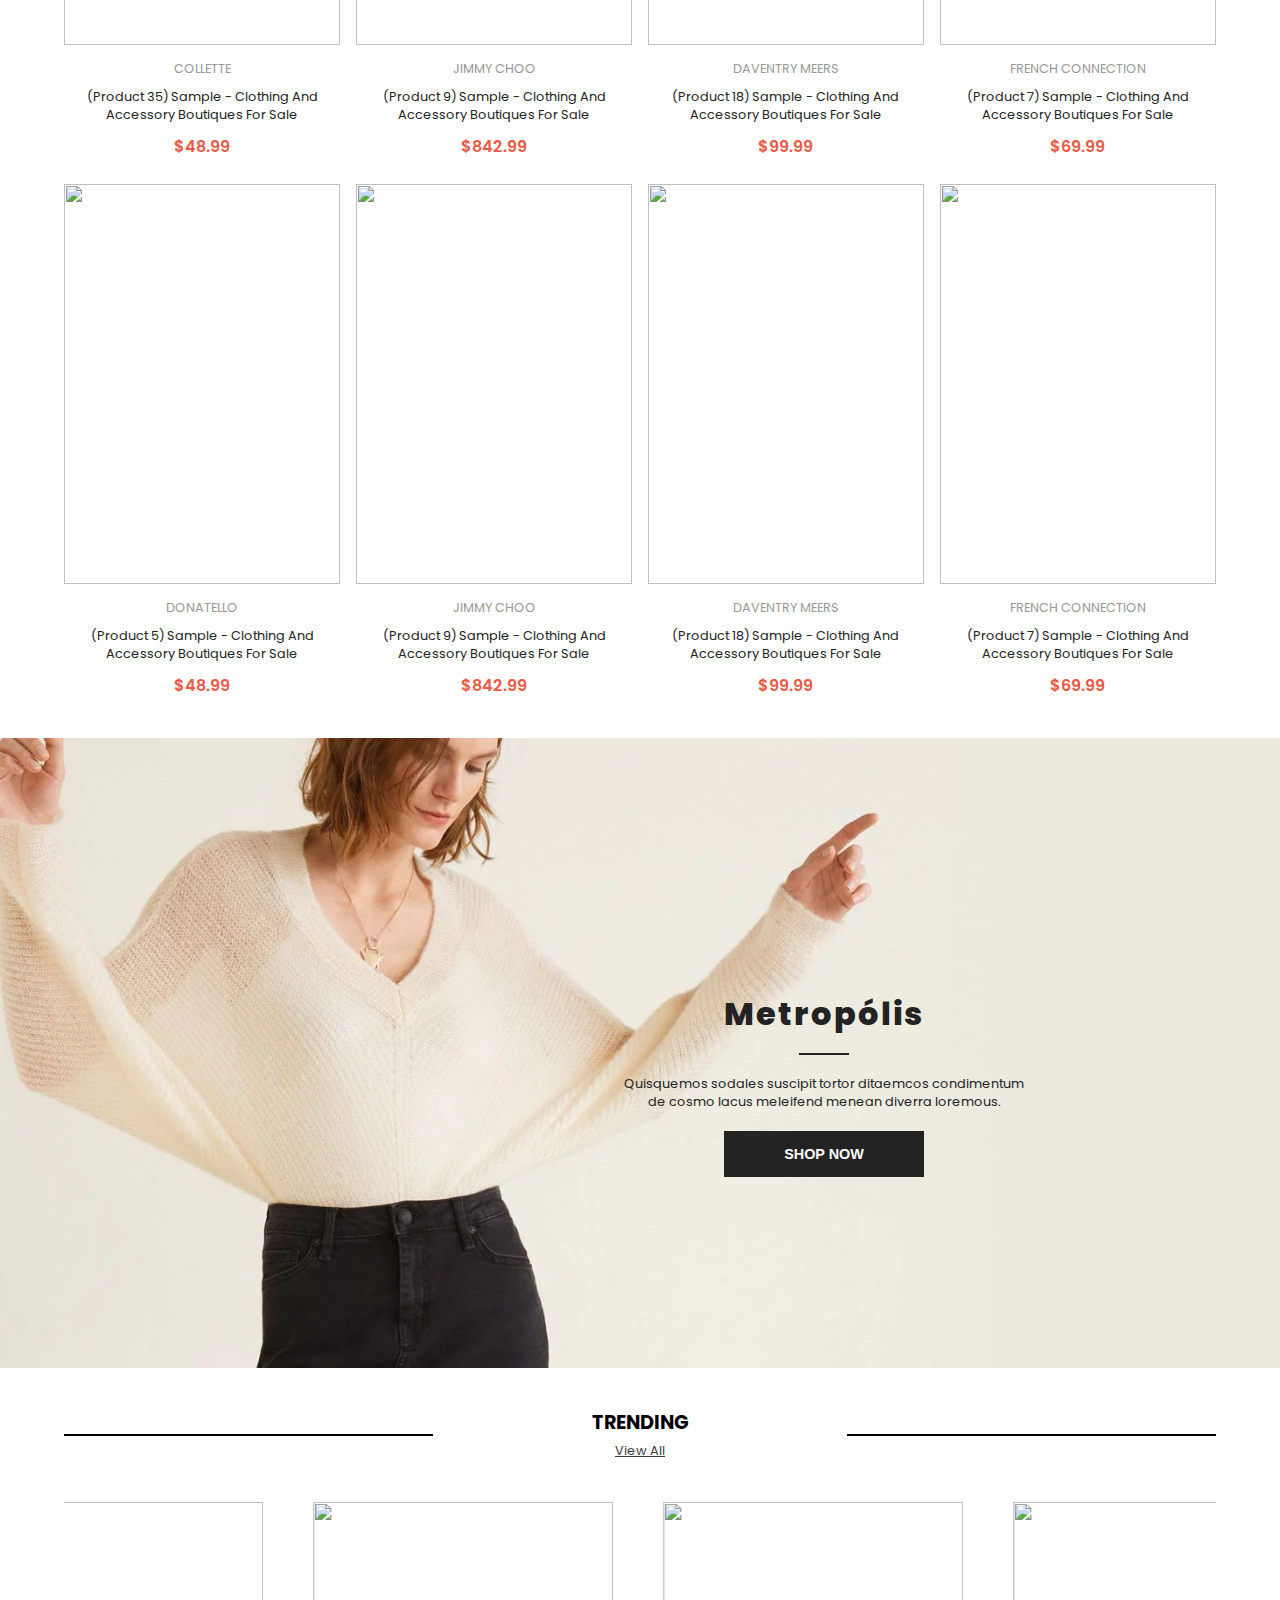
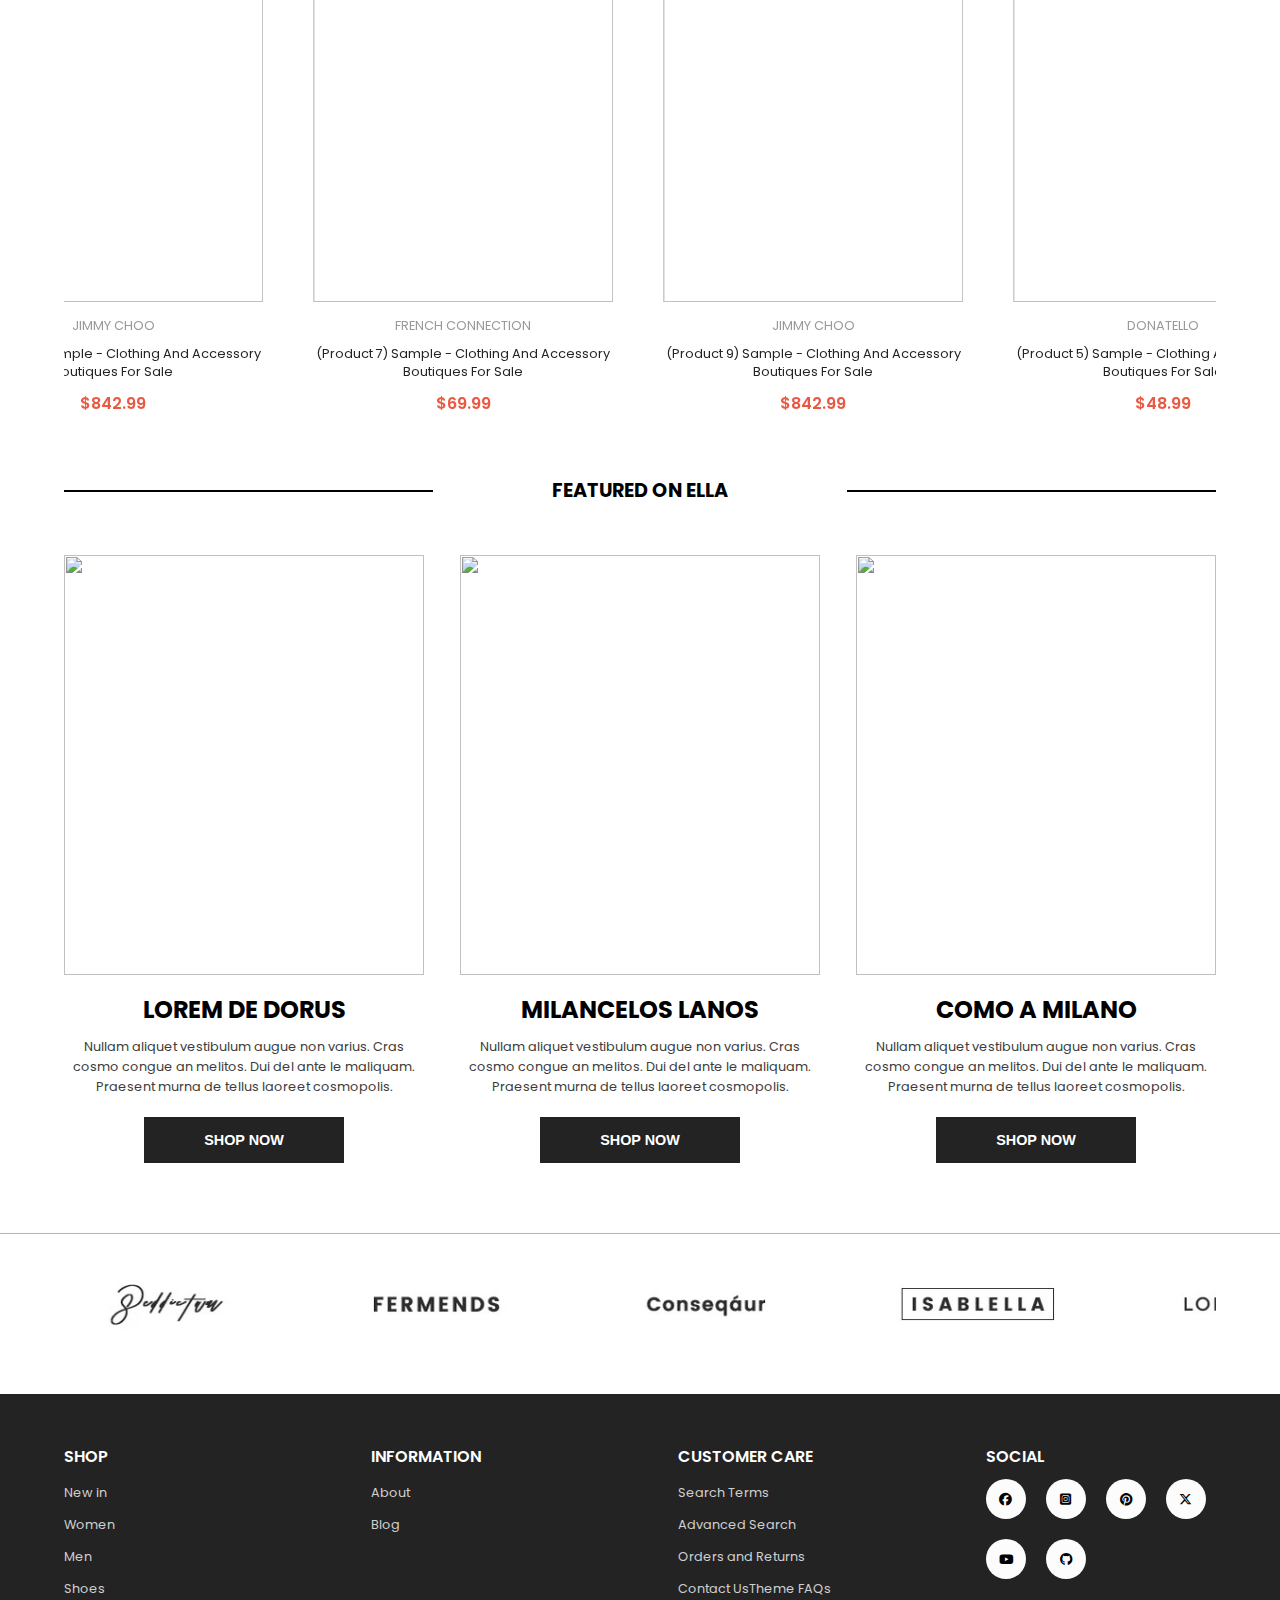
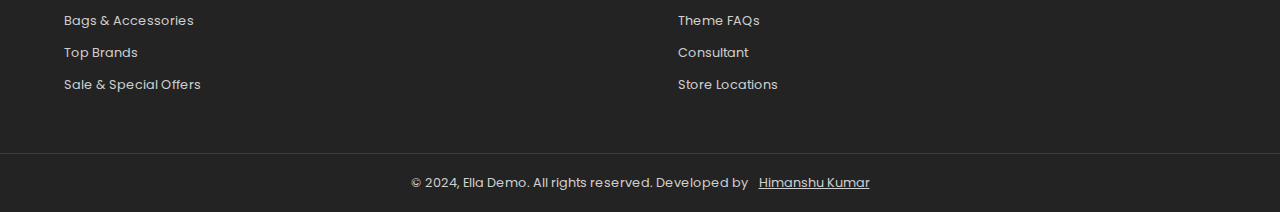
==== commit 8b6ac8b8: "add brand slider" ====
--- a/index.html
+++ b/index.html
@@ -1047,6 +1047,115 @@
 
     </div>
     <!-- trending end -->
+
+
+
+
+
+    <!-- featured -->
+    <div class="arrivals-container" id="product">
+        <div class="arrivals-wrapper">
+            <div class="arrival-header">
+                <div class="left-line"></div>
+                <div class="mid-text">
+                    <h2>featured on ella</h2>
+                </div>
+                <div class="right-line"></div>
+            </div>
+            <div class="arrival-products featured-product">
+                <div class="store-card f-card">
+                    <div class="store-product-img f-card-i">
+                        <img class="store-pro-i"
+                            src="https://new-ella-demo.myshopify.com/cdn/shop/files/1_157354b3-717d-4e2f-be6e-b5b4f8e44467_370x.jpg?v=1629950570"
+                            alt="">
+                    </div>
+
+                    <h2 class="product-s-head">
+                        LOREM DE DORUS
+                    </h2>
+
+                    <p class="product-s-dec">
+                        Nullam aliquet vestibulum augue non varius. Cras cosmo congue an melitos. Dui del ante le
+                        maliquam. Praesent murna de tellus laoreet cosmopolis.
+                    </p>
+
+                    <button class="hero-btn">
+                        <a href="./shopping_4.html">Shop Now</a>
+                    </button>
+                </div>
+
+                <div class="store-card">
+                    <div class="store-product-img f-card-i">
+                        <img class="store-pro-i"
+                            src="https://new-ella-demo.myshopify.com/cdn/shop/files/2_669a1171-f379-4a53-9a12-a7eef46e4c94_370x.jpg?v=1629950593"
+                            alt="">
+                    </div>
+
+                    <h2 class="product-s-head">
+                        MILANCELOS LANOS
+                    </h2>
+
+                    <p class="product-s-dec">
+                        Nullam aliquet vestibulum augue non varius. Cras cosmo congue an melitos. Dui del ante le
+                        maliquam. Praesent murna de tellus laoreet cosmopolis.
+                    </p>
+
+                    <button class="hero-btn">
+                        <a href="./shopping_4.html">Shop Now</a>
+                    </button>
+                </div>
+
+                <div class="store-card ">
+                    <div class="store-product-img f-card-i">
+                        <img class="store-pro-i"
+                            src="https://new-ella-demo.myshopify.com/cdn/shop/files/3_447d8bf4-3bd6-4a7f-9059-e12913f48a5c_370x.jpg?v=1629950605"
+                            alt="">
+                    </div>
+
+                    <h2 class="product-s-head">
+                        COMO A MILANO
+                    </h2>
+
+                    <p class="product-s-dec">
+                        Nullam aliquet vestibulum augue non varius. Cras cosmo congue an melitos. Dui del ante le
+                        maliquam. Praesent murna de tellus laoreet cosmopolis.
+                    </p>
+
+                    <button class="hero-btn">
+                        <a href="./shopping_4.html">Shop Now</a>
+                    </button>
+                </div>
+            </div>
+        </div>
+    </div>
+    <!-- featured end -->
+
+
+
+
+    <!-- brands -->
+    <div class="brands-wrapper">
+        <div class="brand-slider-wrapper">
+            <div class="b-slider" id="brandSlider">
+                <div class="brand-card-slide">
+                    <img src="./Assets/brandimg-1.webp" alt="">
+                </div>
+                <div class="brand-card-slide">
+                    <img src="./Assets/brandimg2.webp" alt="">
+                </div>
+                <div class="brand-card-slide">
+                    <img src="./Assets/brandimg3.webp" alt="">
+                </div>
+                <div class="brand-card-slide">
+                    <img src="./Assets/brandimg4.webp" alt="">
+                </div>
+                <div class="brand-card-slide">
+                    <img src="./Assets/brandimg-5.webp" alt="">
+                </div>
+            </div>
+        </div>
+    </div>
+    <!-- brand end -->
 
 
 
--- a/style.css
+++ b/style.css
@@ -1136,6 +1136,64 @@
 }
 
 
+/* featured-product */
+.featured-product {
+    margin-top: 50px;
+    display: flex;
+    justify-content: space-between;
+}
+
+.store-product-img {
+    overflow: hidden;
+}
+
+.featured-card {
+    width: 33% !important;
+}
+
+
+/* brands */
+.brands-wrapper {
+    width: 100%;
+    padding: 20px 0;
+    border-top: 1px solid #0000004b;
+    margin-top: 50px;
+    display: flex;
+    justify-content: center;
+}
+
+.brands-wrapper {
+    width: 100%;
+    display: flex;
+    justify-content: center;
+}
+
+.brand-slider-wrapper {
+    display: flex;
+    overflow: hidden;
+    width: 60%;
+    position: relative;
+}
+
+.b-slider {
+    display: flex;
+    white-space: nowrap;
+}
+
+.brand-card-slide {
+    width: 250px;
+    height: 100px;
+    margin: 0 10px;
+    display: flex;
+    justify-content: center;
+    align-items: center;
+}
+
+.brand-card-slide img {
+    height: 70px;
+    object-fit: cover;
+}
+
 
 
 /* footer */
--- a/query.css
+++ b/query.css
@@ -11,7 +11,8 @@
     .shopping-footer,
     footer,
     .choose-wrapper,
-    .arrivals-wrapper {
+    .arrivals-wrapper,
+    .brand-slider-wrapper {
         width: 90%;
     }
 
@@ -273,7 +274,8 @@
     .all-coll-stor-wrapper,
     .collection-text,
     .choose-wrapper,
-    .arrivals-wrapper {
+    .arrivals-wrapper,
+    .brand-slider-wrapper {
         width: 95%;
     }
 
@@ -310,6 +312,11 @@
 
     .quick-btn button a {
         color: #fafafa;
+    }
+
+    .featured-product {
+        flex-direction: column;
+        gap: 30px;
     }
 }
 
@@ -578,4 +585,20 @@
         width: 200px;
     }
 
+    .featured-product {
+        flex-direction: column;
+        gap: 30px;
+    }
+
+
+    .f-card-i {
+        height: 400px;
+    }
+
+    .brand-card-slide {
+        width: 200px;
+        height: fit-content;
+    }
+
+
 }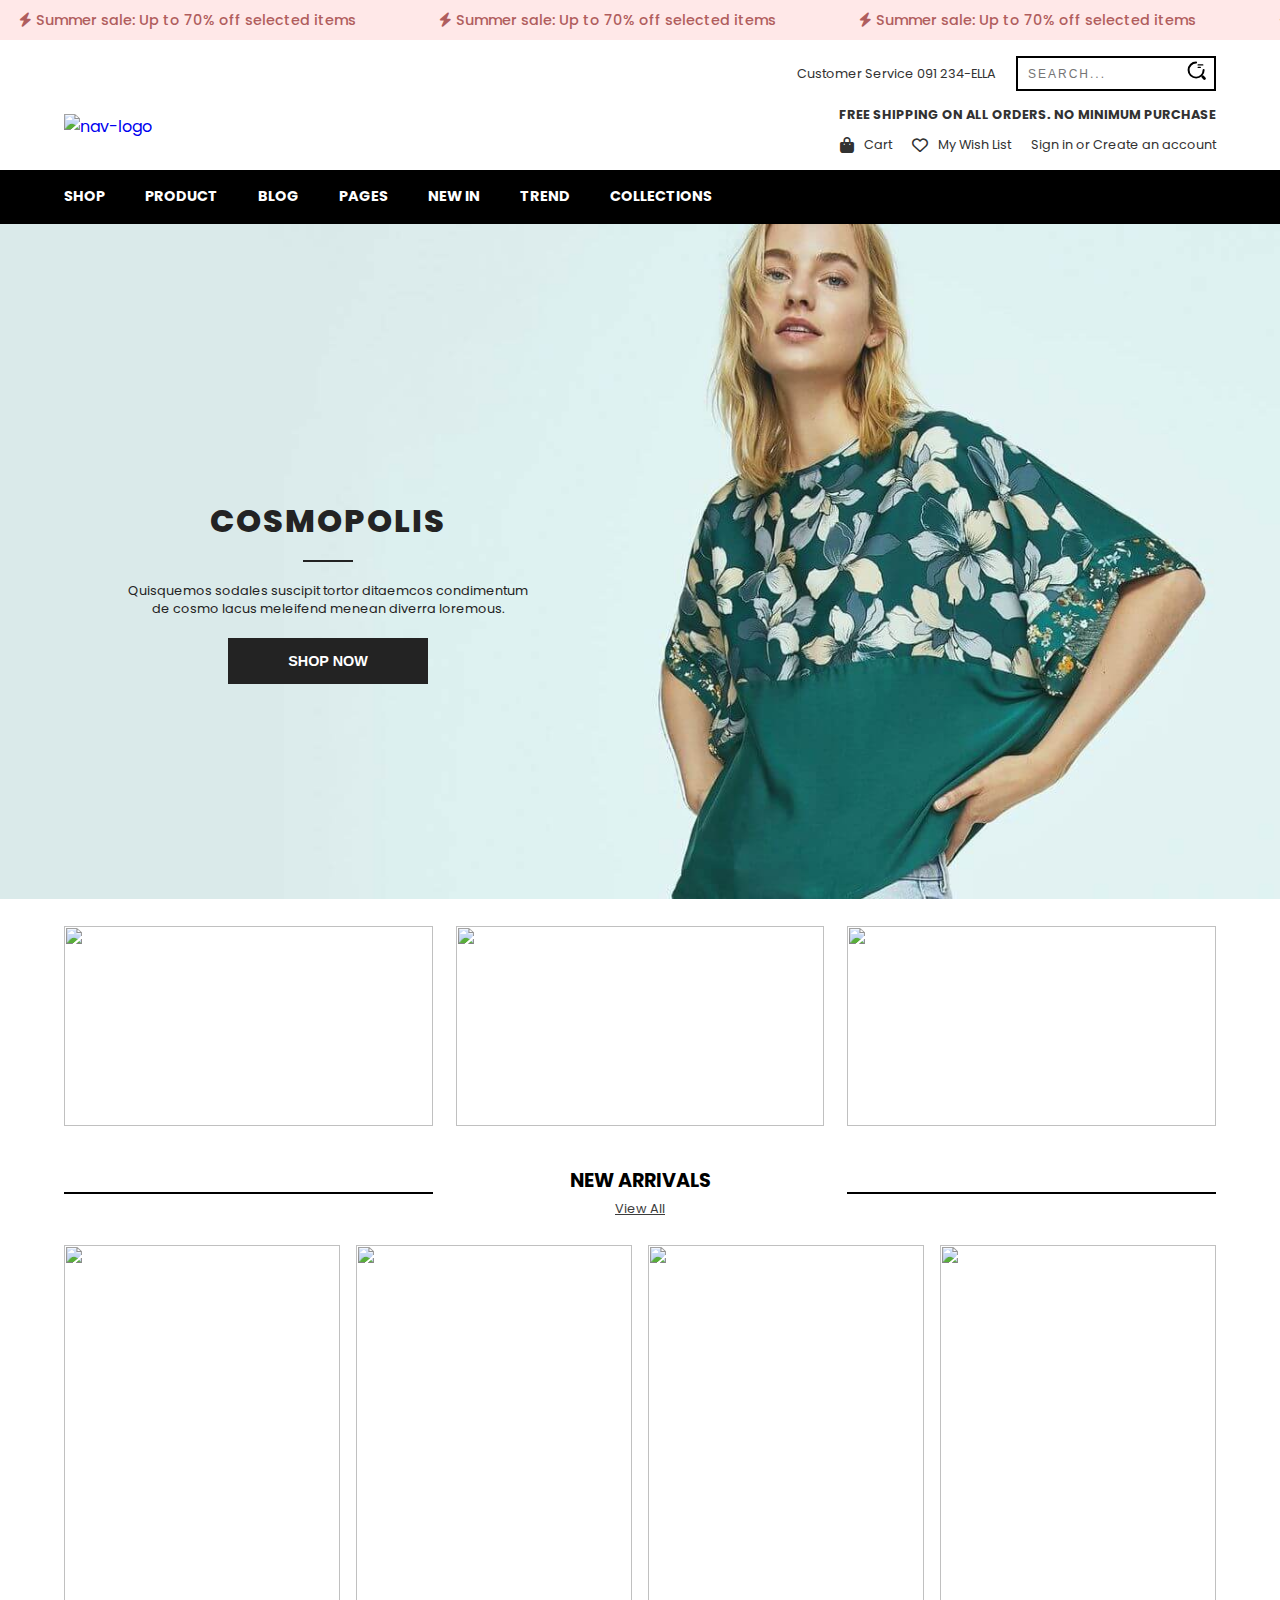
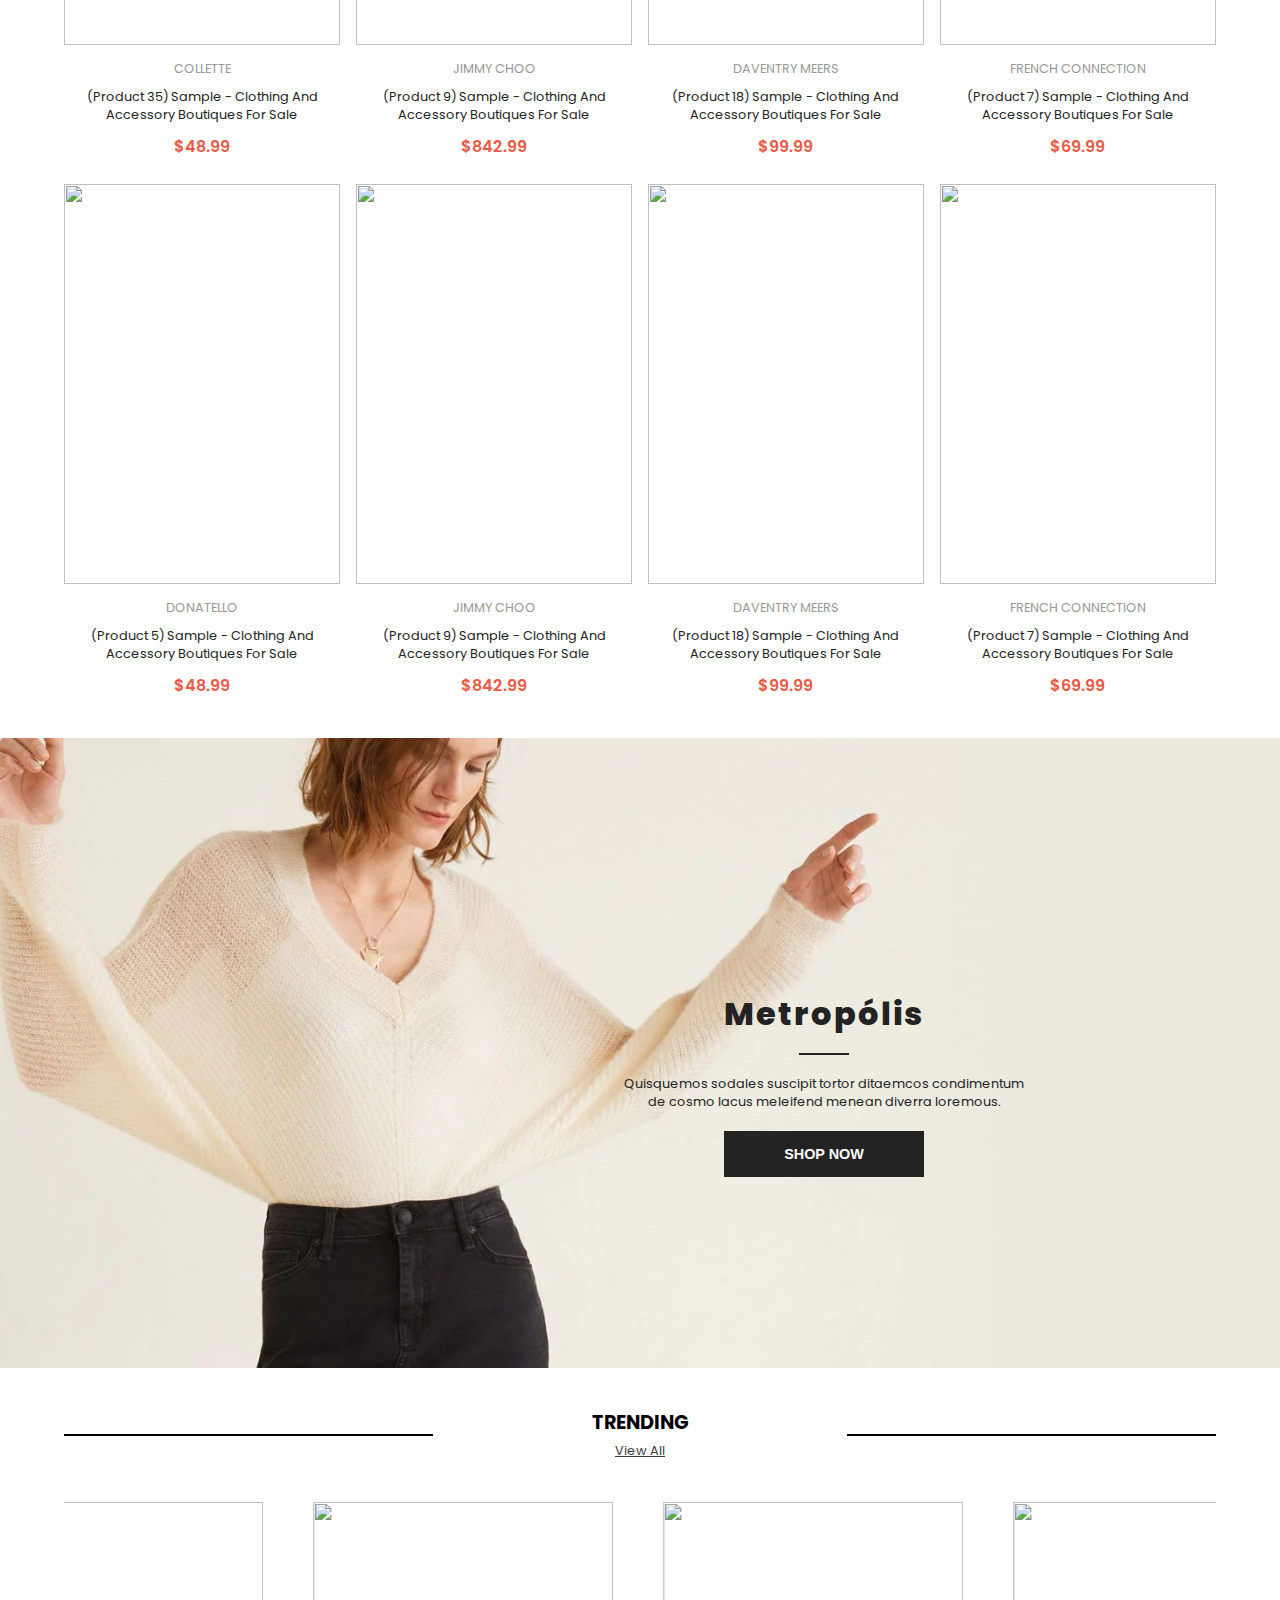
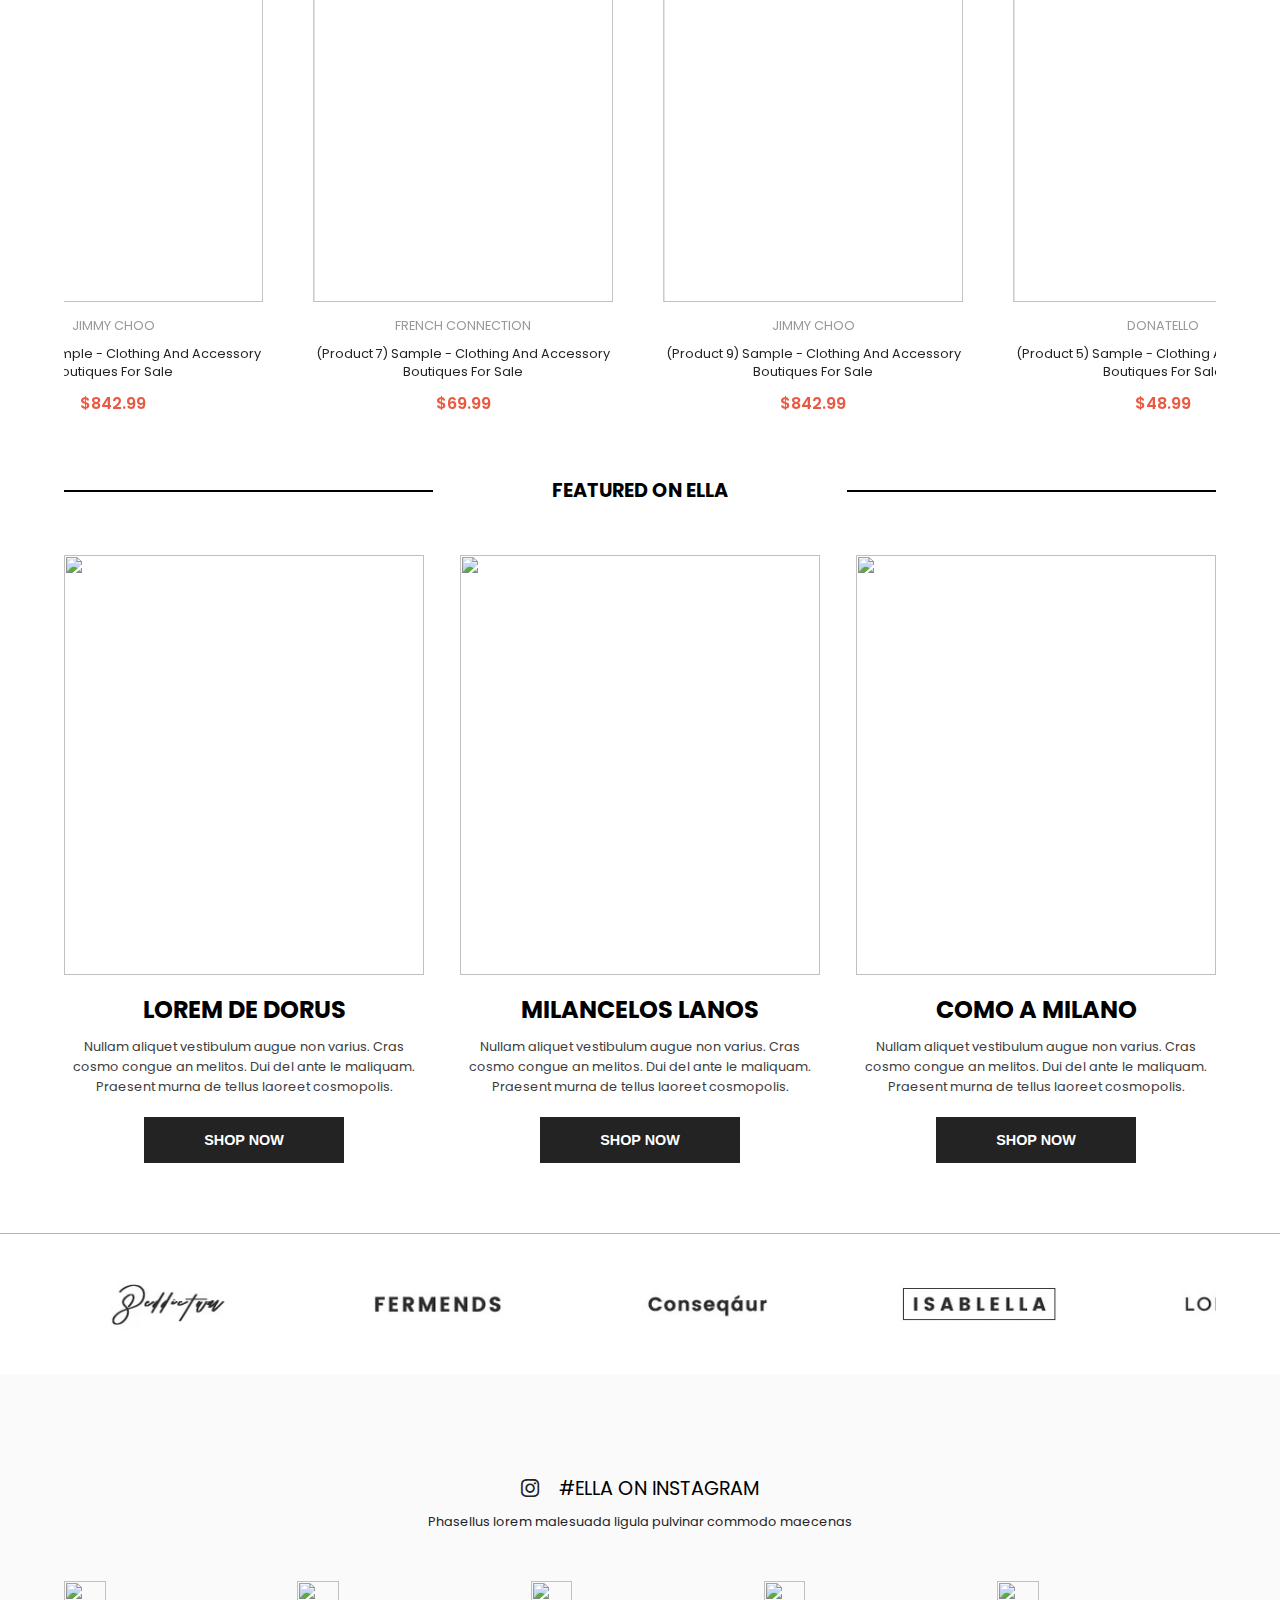
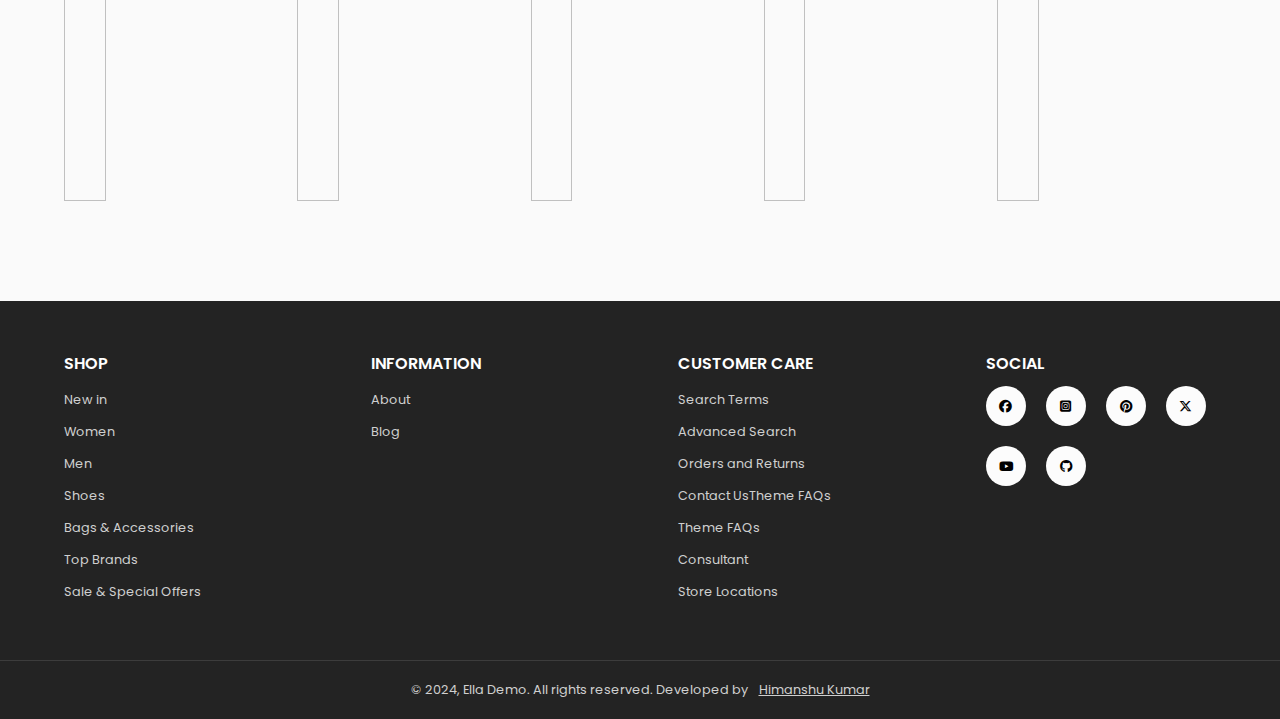
==== commit 3aeb61bc: "ella insta page add" ====
--- a/index.html
+++ b/index.html
@@ -1063,7 +1063,7 @@
                 <div class="right-line"></div>
             </div>
             <div class="arrival-products featured-product">
-                <div class="store-card f-card">
+                <div class="store-card f-card res-f-card">
                     <div class="store-product-img f-card-i">
                         <img class="store-pro-i"
                             src="https://new-ella-demo.myshopify.com/cdn/shop/files/1_157354b3-717d-4e2f-be6e-b5b4f8e44467_370x.jpg?v=1629950570"
@@ -1105,7 +1105,7 @@
                     </button>
                 </div>
 
-                <div class="store-card ">
+                <div class="store-card res-f-card">
                     <div class="store-product-img f-card-i">
                         <img class="store-pro-i"
                             src="https://new-ella-demo.myshopify.com/cdn/shop/files/3_447d8bf4-3bd6-4a7f-9059-e12913f48a5c_370x.jpg?v=1629950605"
@@ -1156,6 +1156,42 @@
         </div>
     </div>
     <!-- brand end -->
+
+
+    <!-- ella instagram -->
+    <div class="ella-insta-container">
+        <div class="ella-wrapper">
+            <div class="ella-header">
+                <div class="ella-insta">
+                    <i class="fa-brands fa-instagram"></i>
+                    <p>
+                        #Ella on instagram
+                    </p>
+                </div>
+
+                <p class="ella-insta-p">
+                    Phasellus lorem malesuada ligula pulvinar commodo maecenas
+                </p>
+            </div>
+
+
+            <div class="ella-i-imgs">
+                <div class="insta-img-wrapper">
+                    <img src="https://new-ella-demo.myshopify.com/cdn/shop/files/insta-1_288c2e02-17e9-4409-bb71-090463c72b10.jpg?v=1661228635"
+                        alt="">
+
+                    <img src="https://new-ella-demo.myshopify.com/cdn/shop/files/2.jpg?v=1629771370" alt="">
+
+                    <img src="//new-ella-demo.myshopify.com/cdn/shop/files/3.jpg?v=1629771382" alt="">
+
+                    <img src="https://new-ella-demo.myshopify.com/cdn/shop/files/4.jpg?v=1629771394" alt="">
+
+                    <img src="https://new-ella-demo.myshopify.com/cdn/shop/files/5.jpg?v=1629771406" alt="">
+                </div>
+            </div>
+        </div>
+    </div>
+    <!-- ella instagram end -->
 
 
 
--- a/style.css
+++ b/style.css
@@ -1194,7 +1194,61 @@
     object-fit: cover;
 }
 
-
+/* ella instagram */
+.ella-insta-container {
+    width: 100%;
+    background-color: #fafafa;
+    display: flex;
+    justify-content: center;
+    padding: 100px 0;
+}
+
+.ella-wrapper {
+    width: 60%;
+}
+
+.ella-insta {
+    display: flex;
+    align-items: center;
+    gap: 20px;
+}
+
+.ella-insta i {
+    font-size: 1.3rem;
+    color: #232323;
+}
+
+.ella-insta p {
+    font-size: 1.2rem;
+    text-transform: uppercase;
+}
+
+.ella-insta-p {
+    font-size: .8rem;
+    color: #232323;
+    margin-top: 10px;
+}
+
+.ella-header {
+    display: flex;
+    flex-direction: column;
+    align-items: center;
+}
+
+.ella-i-imgs {
+    margin-top: 50px;
+}
+
+.insta-img-wrapper {
+    display: flex;
+    justify-content: space-between
+}
+
+.insta-img-wrapper img {
+    width: 19%;
+    height: 220px;
+    object-fit: cover;
+}
 
 /* footer */
 
@@ -1205,7 +1259,6 @@
     flex-direction: column;
     align-items: center;
     background-color: var(--hero-text);
-    margin-top: 20px;
 }
 
 footer {
--- a/query.css
+++ b/query.css
@@ -12,7 +12,8 @@
     footer,
     .choose-wrapper,
     .arrivals-wrapper,
-    .brand-slider-wrapper {
+    .brand-slider-wrapper,
+    .ella-wrapper {
         width: 90%;
     }
 
@@ -275,7 +276,8 @@
     .collection-text,
     .choose-wrapper,
     .arrivals-wrapper,
-    .brand-slider-wrapper {
+    .brand-slider-wrapper,
+    .ella-wrapper {
         width: 95%;
     }
 
@@ -316,8 +318,18 @@
 
     .featured-product {
         flex-direction: column;
+        align-items: center;
         gap: 30px;
     }
+
+    .ella-insta-p {
+        text-align: center;
+    }
+
+    .res-f-card {
+        display: none;
+    }
+
 }
 
 @media screen and (max-width: 768px) {
@@ -600,5 +612,22 @@
         height: fit-content;
     }
 
+    .insta-img-wrapper {
+        flex-direction: column;
+        gap: 30px;
+    }
+
+    .insta-img-wrapper img {
+        width: 100%;
+        height: 300px;
+    }
+
+    .ella-insta-p {
+        text-align: center;
+    }
+
+    .res-f-card {
+        display: none;
+    }
 
 }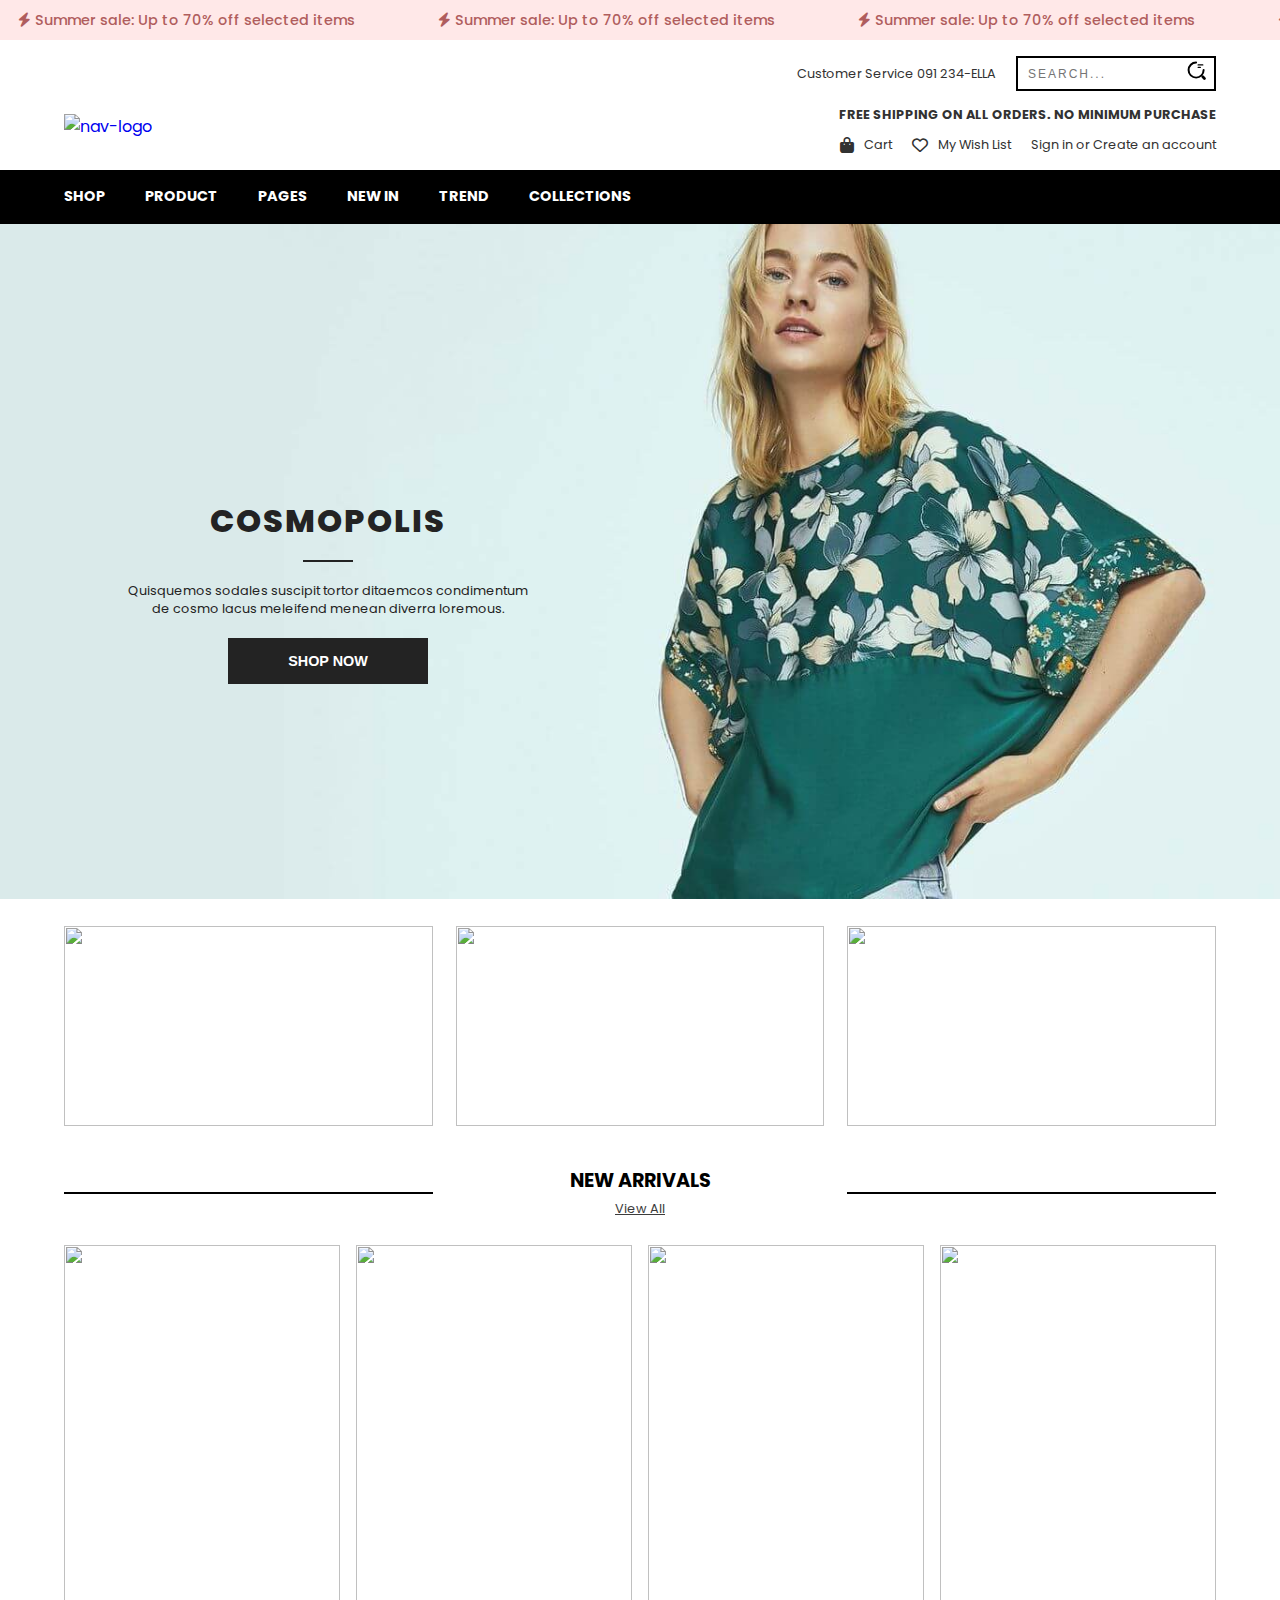
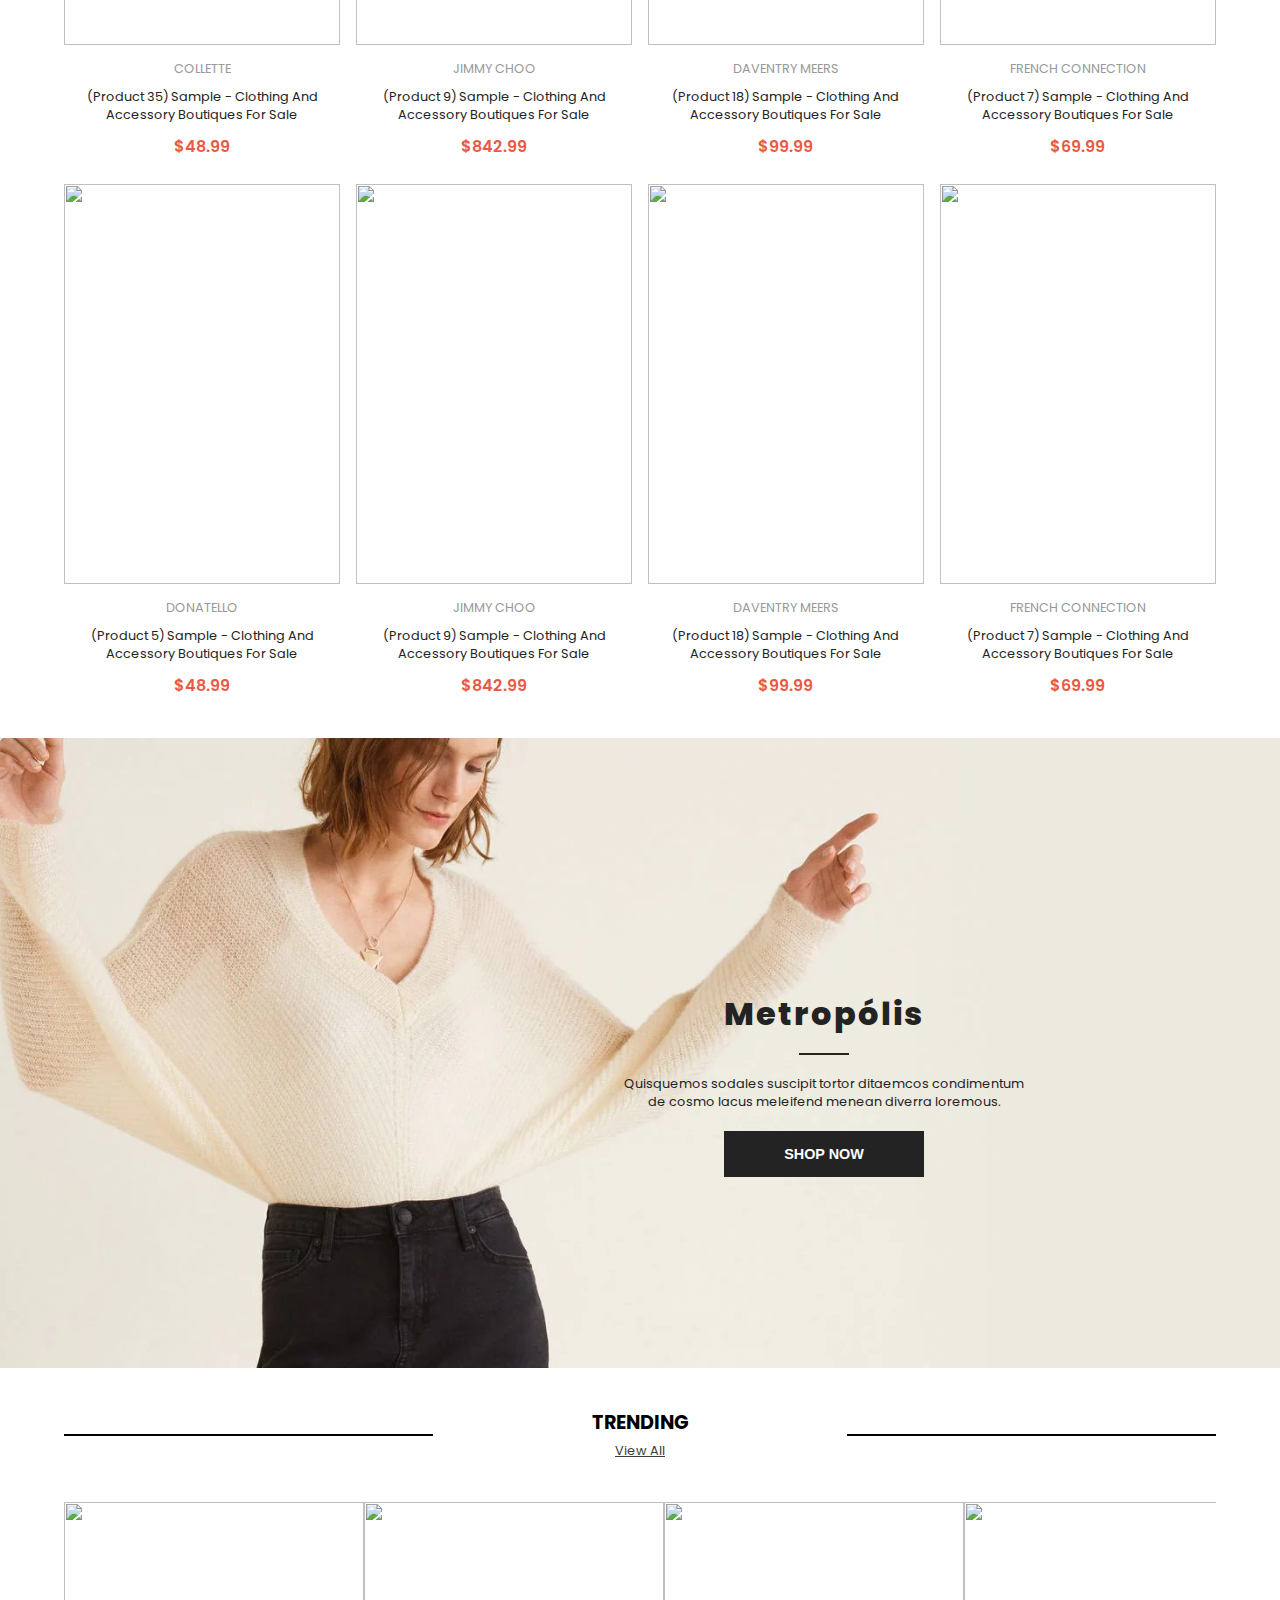
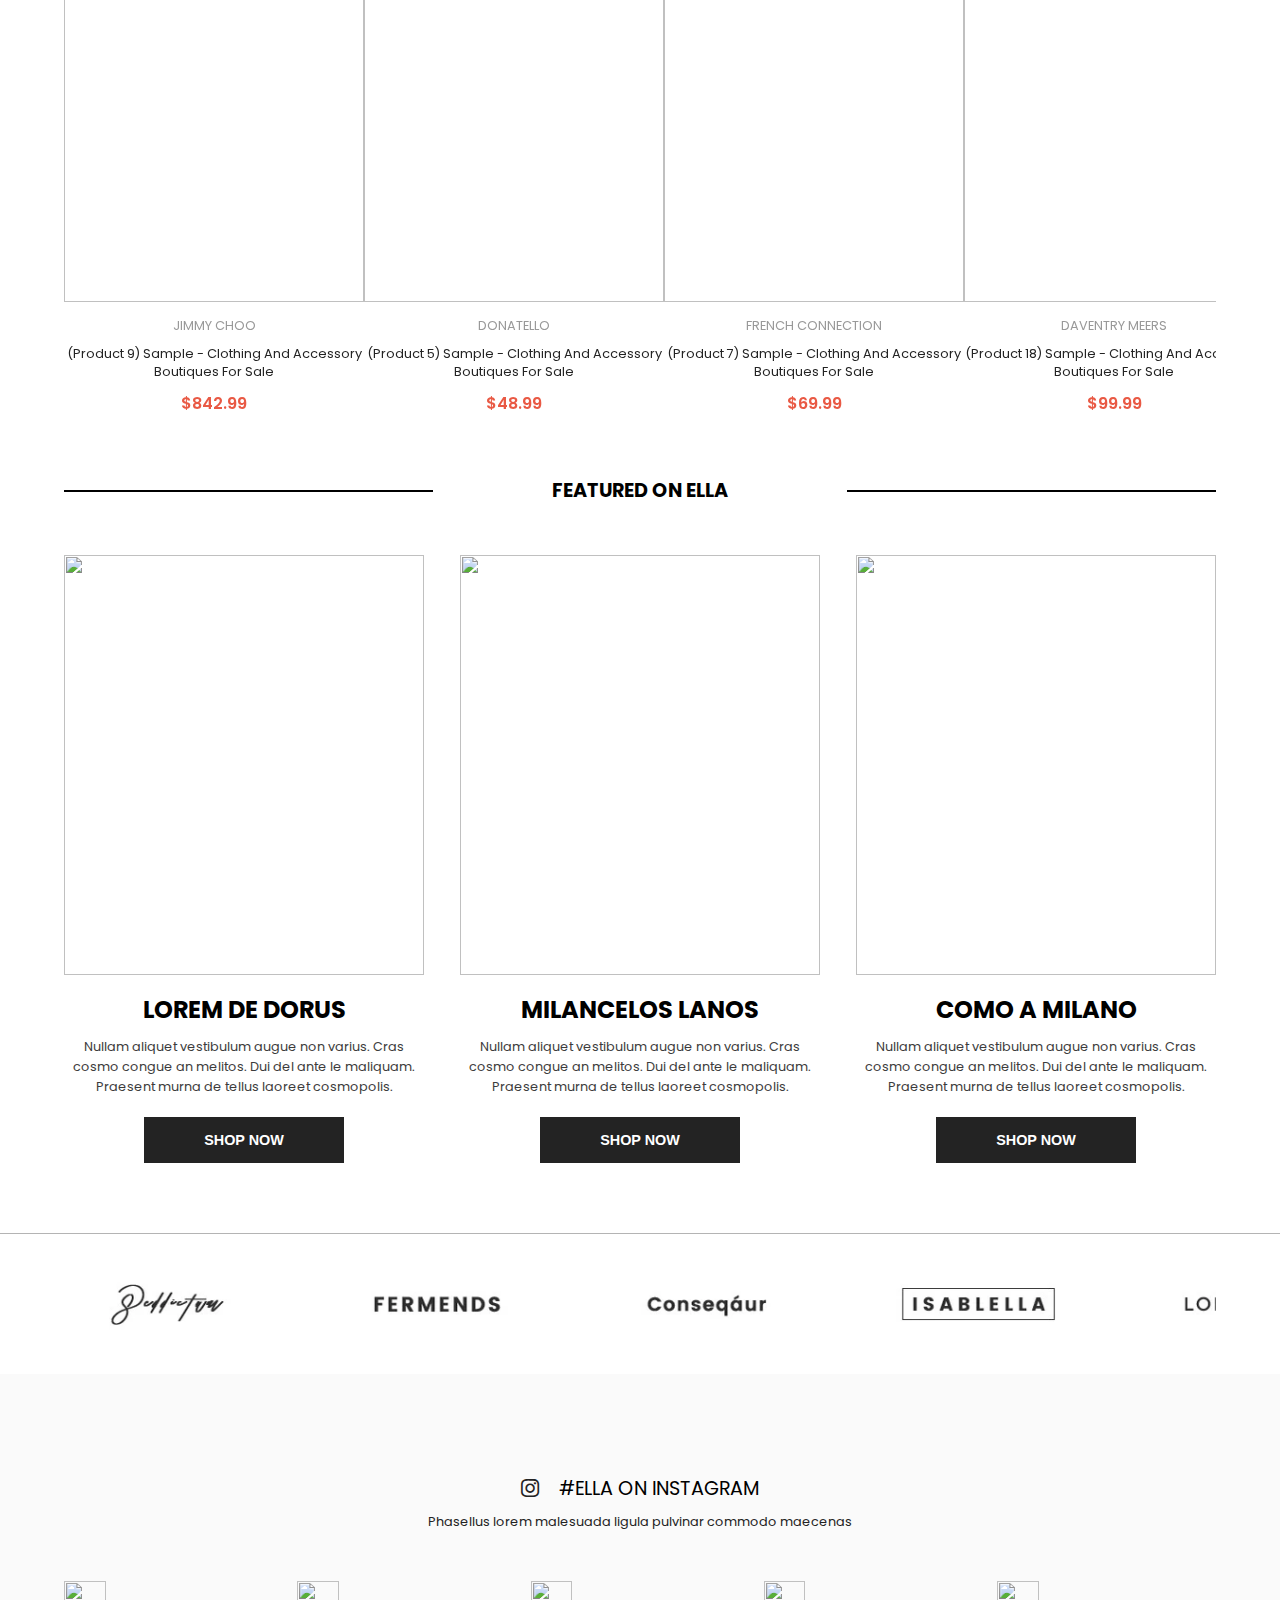
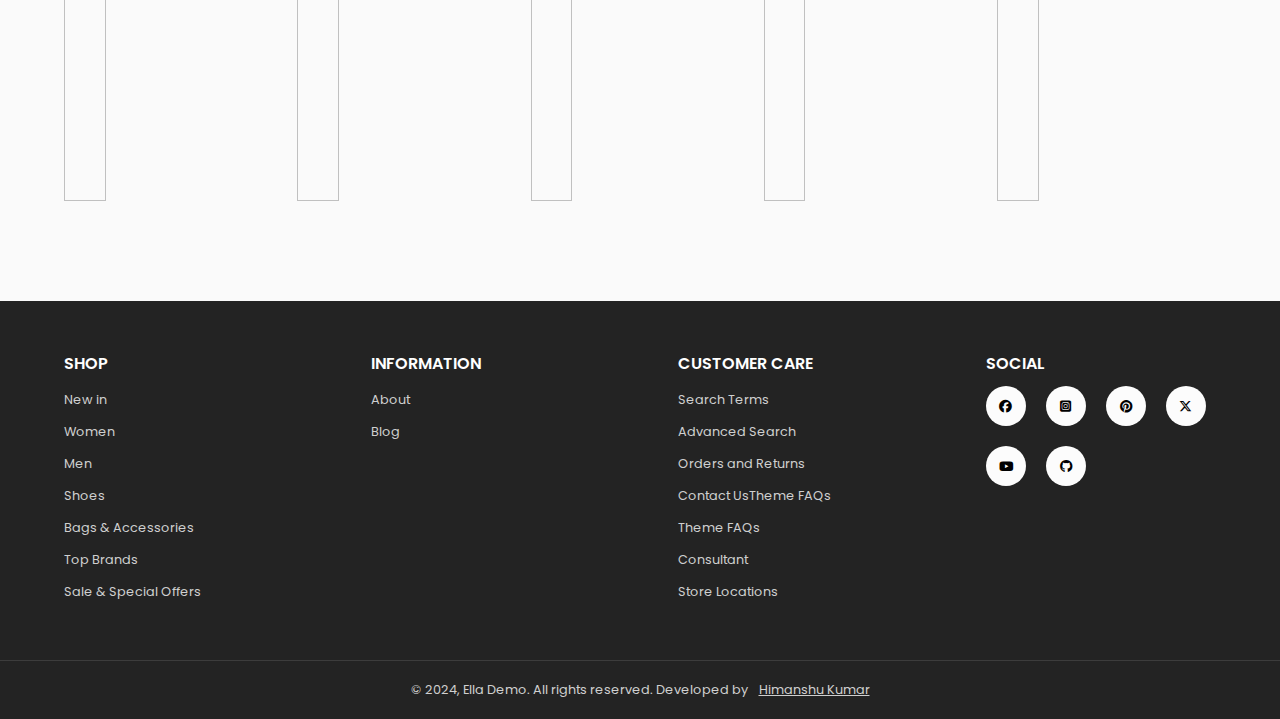
==== commit e70cbb86: "final" ====
--- a/index.html
+++ b/index.html
@@ -239,22 +239,17 @@
                     <div class="line"></div>
                 </a>
 
-                <a href="#product">
+                <a href="#fea">
                     Product
                     <div class="line"></div>
                 </a>
 
-                <a href="#">
-                    Blog
-                    <div class="line"></div>
-                </a>
-
-                <a href="#">
+                <a href="./shop.html">
                     Pages
                     <div class="line"></div>
                 </a>
 
-                <a href="#">
+                <a href="#product">
                     New in
                     <div class="line"></div>
                 </a>
@@ -1053,7 +1048,7 @@
 
 
     <!-- featured -->
-    <div class="arrivals-container" id="product">
+    <div class="arrivals-container" id="fea">
         <div class="arrivals-wrapper">
             <div class="arrival-header">
                 <div class="left-line"></div>
@@ -1329,59 +1324,7 @@
     <script src="https://cdn.jsdelivr.net/npm/swiper@11/swiper-bundle.min.js"></script>
 
     <!-- Initialize Swiper -->
-    <script>
-        var swiper = new Swiper(".mySwiper", {
-            slidesPerView: 4,
-            centeredSlides: true,
-            spaceBetween: 50,
-            loop: true,
-            autoplay: {
-                delay: 1500,
-            },
-            pagination: {
-                el: ".swiper-pagination",
-                type: "fraction",
-
-            }
-        });
-
-        var appendNumber = 4;
-        var prependNumber = 1;
-        document
-            .querySelector(".prepend-2-slides")
-            .addEventListener("click", function (e) {
-                e.preventDefault();
-                swiper.prependSlide([
-                    '<div class="swiper-slide">Slide ' + --prependNumber + "</div>",
-                    '<div class="swiper-slide">Slide ' + --prependNumber + "</div>",
-                ]);
-            });
-        document
-            .querySelector(".prepend-slide")
-            .addEventListener("click", function (e) {
-                e.preventDefault();
-                swiper.prependSlide(
-                    '<div class="swiper-slide">Slide ' + --prependNumber + "</div>"
-                );
-            });
-        document
-            .querySelector(".append-slide")
-            .addEventListener("click", function (e) {
-                e.preventDefault();
-                swiper.appendSlide(
-                    '<div class="swiper-slide">Slide ' + ++appendNumber + "</div>"
-                );
-            });
-        document
-            .querySelector(".append-2-slides")
-            .addEventListener("click", function (e) {
-                e.preventDefault();
-                swiper.appendSlide([
-                    '<div class="swiper-slide">Slide ' + ++appendNumber + "</div>",
-                    '<div class="swiper-slide">Slide ' + ++appendNumber + "</div>",
-                ]);
-            });
-    </script>
+
 
 
 
